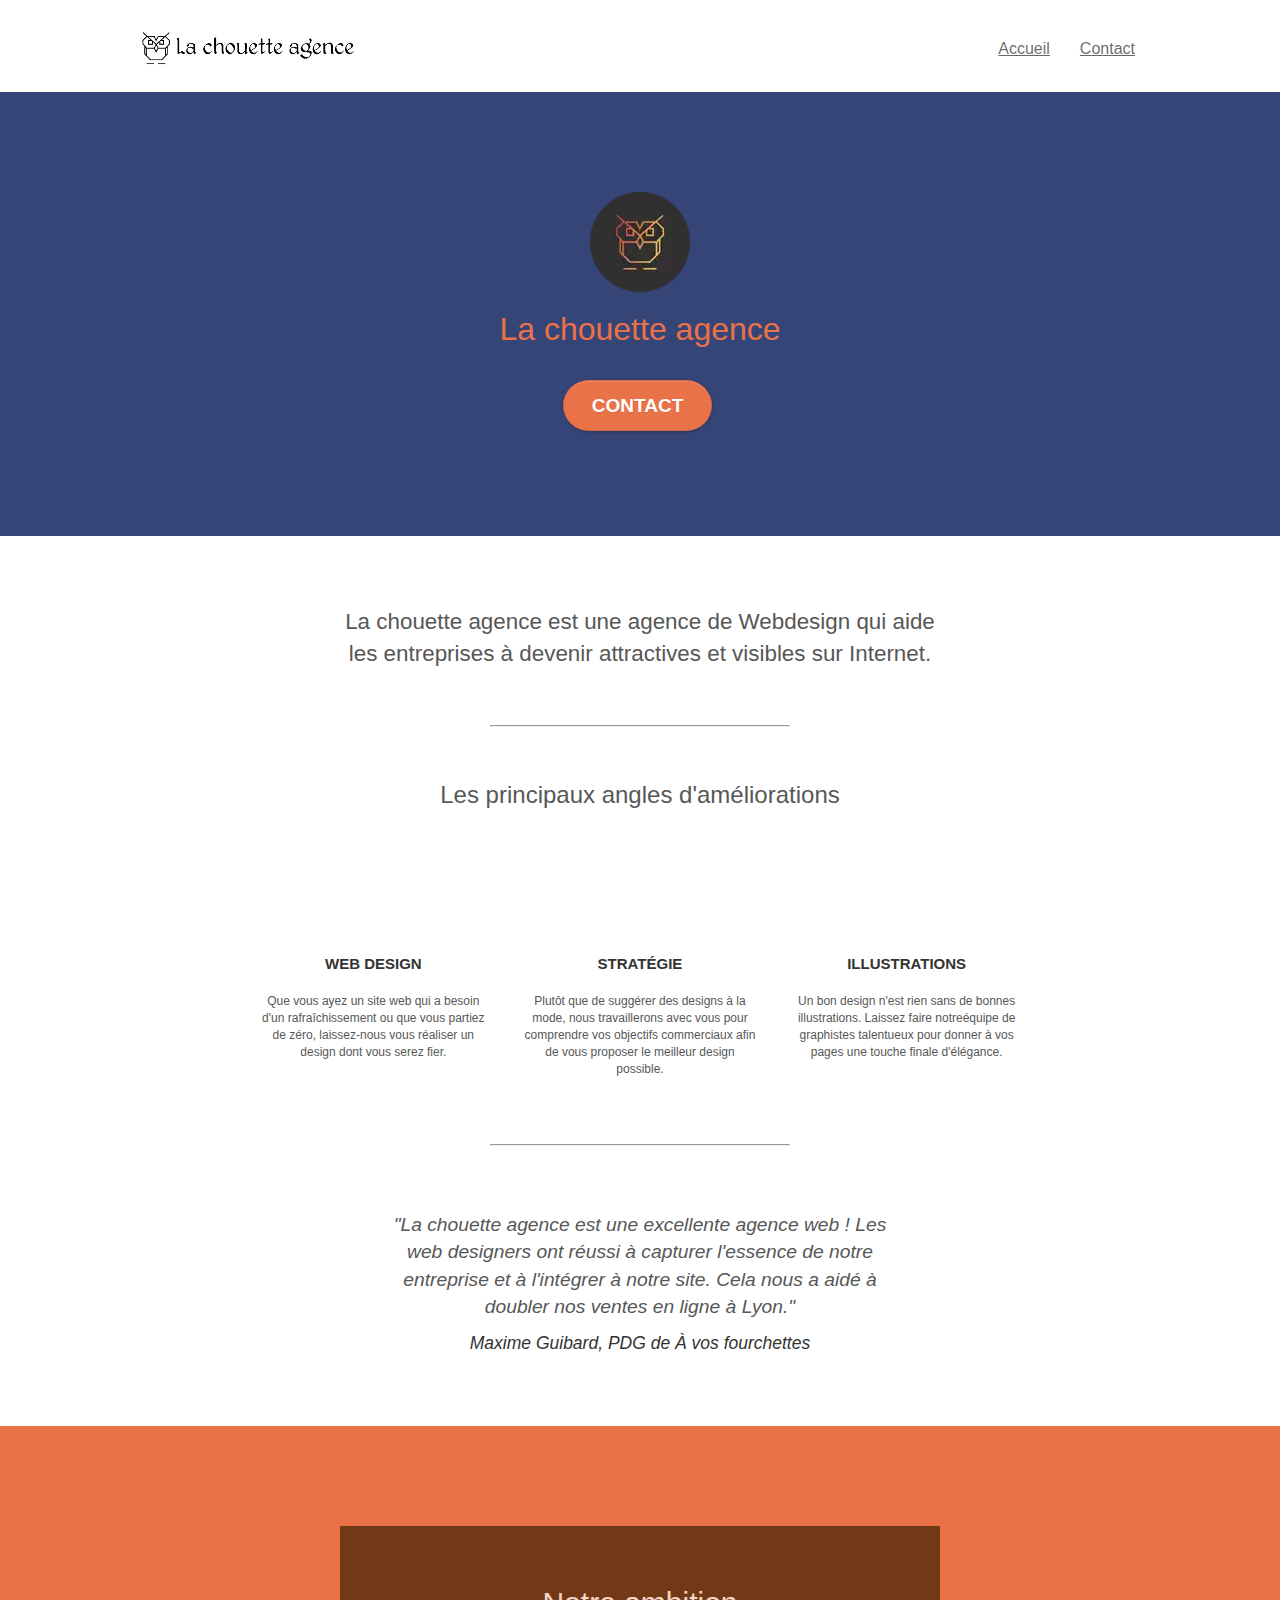
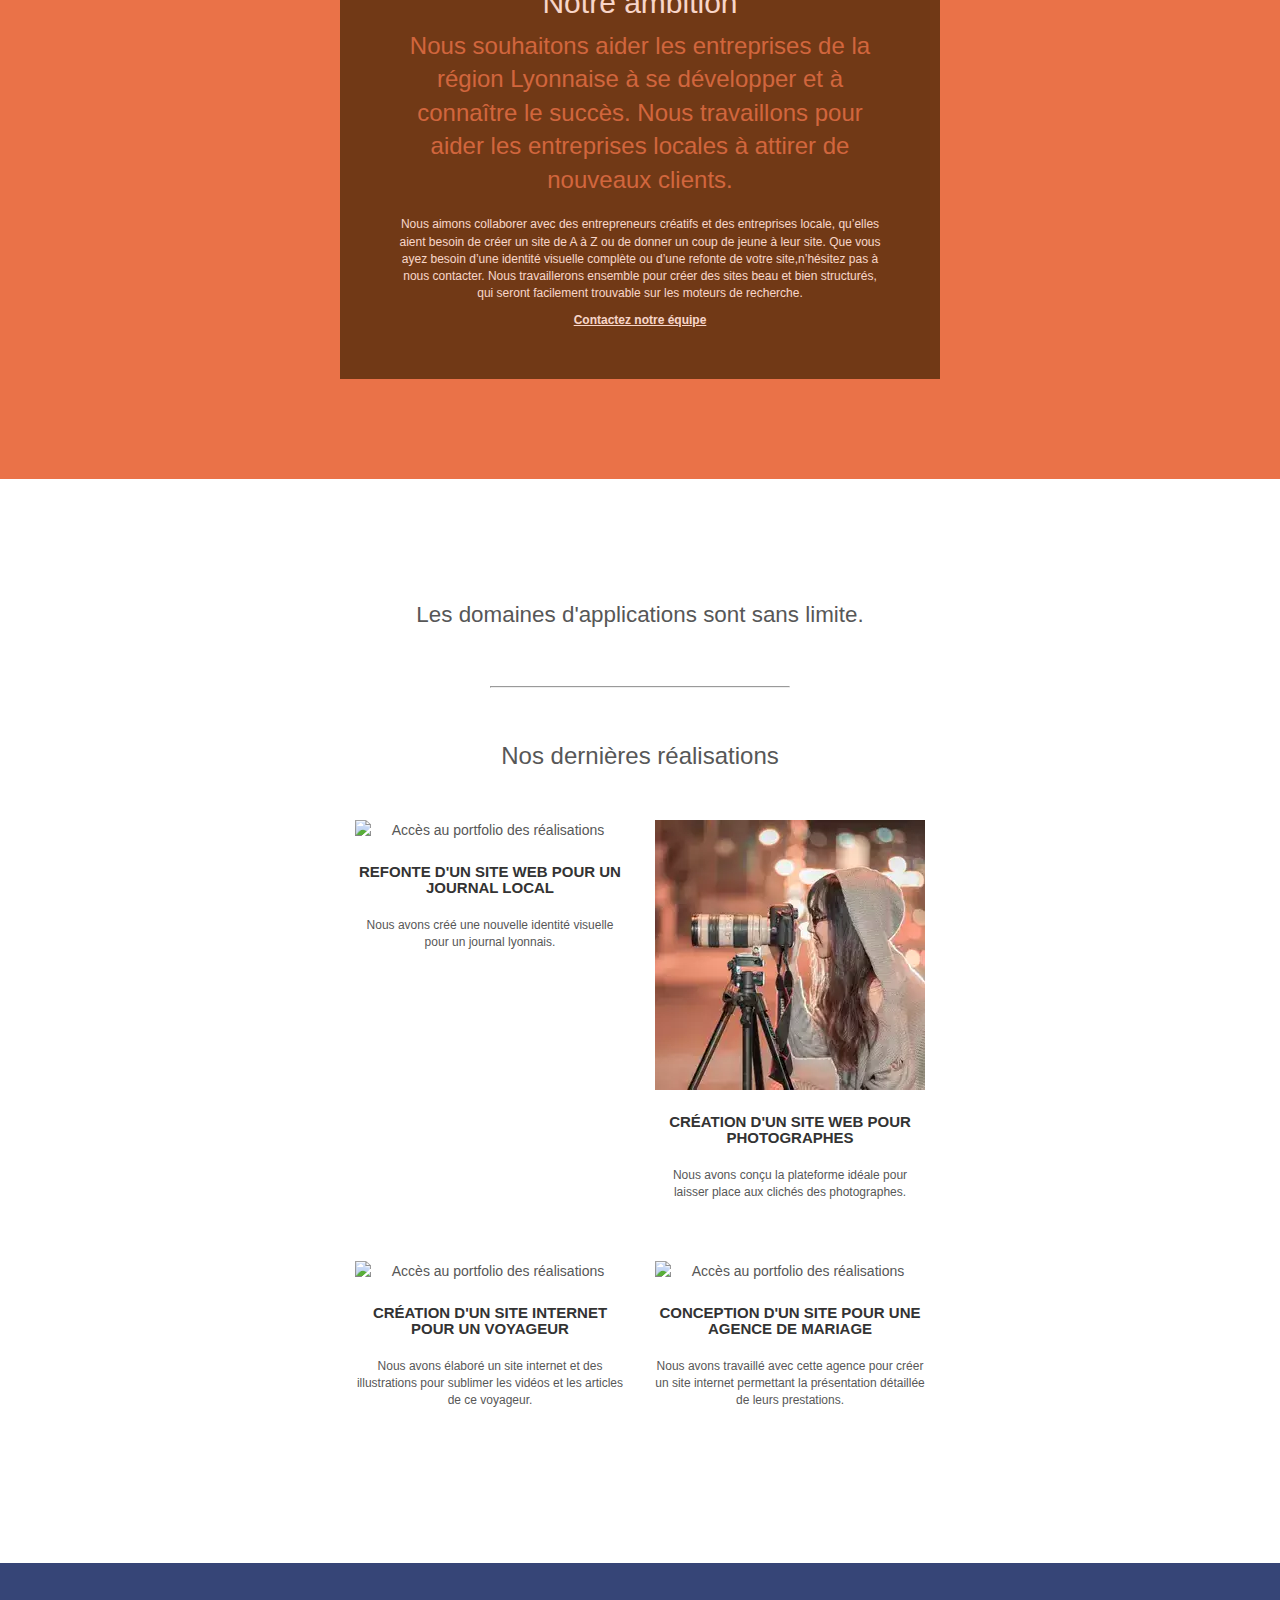
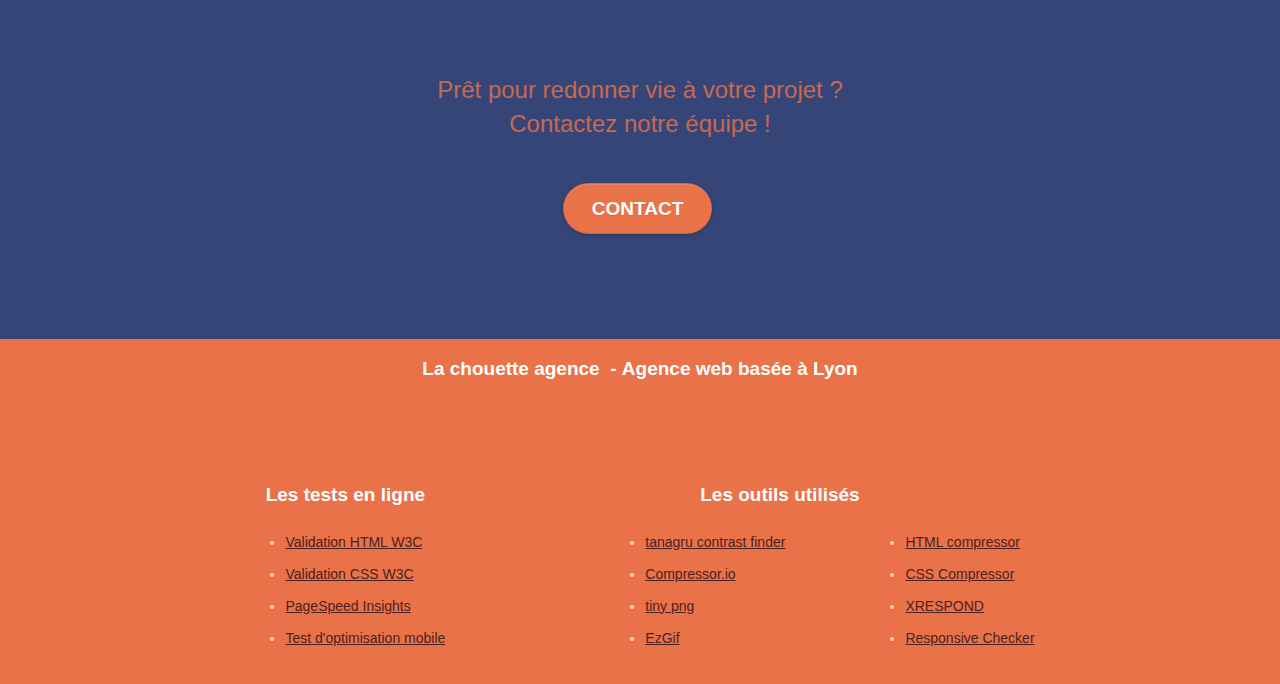
==== index.html @ daba3936 "Mise en place OpenGraph 2" ====
<!doctype html>
<html lang="fr">

<head>
	<meta charset="utf-8">
	<title>Entreprise de Webdesign à Lyon - La chouette agence</title>
	<meta name="description"
		content="La Chouette Agence à Lyon est spécialisée dans le Webdesign, la création et la refonte de site internet d'entreprise. Identité visuelle, création graphique.">
	<meta name="viewport" content="width=device-width, initial-scale=1, viewport-fit=cover">
	<!-- Style -->
	<link rel="stylesheet" type="text/css" href="optimiz.css">
	<link rel="stylesheet" type="text/css" href="sass/index.css">
	<!-- Script -->
	<script src="js/modernizr.js" async></script>
	<script src="js/jquery-2.1.0.js" defer></script>
	<script src="js/bootstrap.js" defer></script>
	<script src="js/blocs.js" defer></script>
	<script src="js/jquery.touchSwipe.js" defer></script>
	<!-- Open Graph data -->
	<meta property="og:title" content="La chouette agence - Entreprise de Webdesign à Lyon" />
	<meta property="og:type" content="website" />
	<meta property="og:url" content="https://remymerienne.github.io/chouette" />
	<meta property="og:locale" content="fr_FR">
	<meta property="og:image" content="https://remymerienne.github.io/chouette/img/opengraph.jpg" />
	<meta property="og:image:type" content="image/jpg" />
	<meta property="og:image:width" content="1200" />
	<meta property="og:image:height" content="1200" />
	<meta property="og:image:alt" content="Nos Webdesigners en phase de créativité." />
	<meta property="og:description"
		content="La Chouette Agence à Lyon est spécialisée dans le Webdesign, la création et la refonte de site internet d'entreprise." />
	<!-- Facebook Pixel Code -->
	<script>
		! function (f, b, e, v, n, t, s) {
			if (f.fbq) return;
			n = f.fbq = function () {
				n.callMethod ?
					n.callMethod.apply(n, arguments) : n.queue.push(arguments)
			};
			if (!f._fbq) f._fbq = n;
			n.push = n;
			n.loaded = !0;
			n.version = '2.0';
			n.queue = [];
			t = b.createElement(e);
			t.async = !0;
			t.src = v;
			s = b.getElementsByTagName(e)[0];
			s.parentNode.insertBefore(t, s)
		}(window, document, 'script',
			'https://connect.facebook.net/en_US/fbevents.js');
		fbq('init', '206216377262575');
		fbq('track', 'PageView');
	</script>
	<noscript><img height="1" width="1" style="display:none"
			src="https://www.facebook.com/tr?id=206216377262575&ev=PageView&noscript=1" /></noscript>
	<!-- End Facebook Pixel Code -->
	<!-- Favicon -->
	<link rel="apple-touch-icon" sizes="57x57"
		href="https://remymerienne.github.io/chouette/apple-touch-icon-57x57.png">
	<link rel="apple-touch-icon" sizes="60x60"
		href="https://remymerienne.github.io/chouette/apple-touch-icon-60x60.png">
	<link rel="apple-touch-icon" sizes="72x72"
		href="https://remymerienne.github.io/chouette/apple-touch-icon-72x72.png">
	<link rel="apple-touch-icon" sizes="76x76"
		href="https://remymerienne.github.io/chouette/apple-touch-icon-76x76.png">
	<link rel="apple-touch-icon" sizes="114x114"
		href="https://remymerienne.github.io/chouette/apple-touch-icon-114x114.png">
	<link rel="apple-touch-icon" sizes="120x120"
		href="https://remymerienne.github.io/chouette/apple-touch-icon-120x120.png">
	<link rel="icon" type="image/png" sizes="32x32" href="https://remymerienne.github.io/chouette/favicon-32x32.png">
	<link rel="icon" type="image/png" sizes="16x16" href="https://remymerienne.github.io/chouette/favicon-16x16.png">
	<link rel="manifest" href="https://remymerienne.github.io/chouette/site.webmanifest">
	<link rel="mask-icon" href="https://remymerienne.github.io/chouette/safari-pinned-tab.svg" color="#ea7248">
	<link rel="shortcut icon" href="https://remymerienne.github.io/chouette/favicon.ico">
	<meta name="msapplication-TileColor" content="#ea7248">
	<meta name="msapplication-config" content="https://remymerienne.github.io/chouette/browserconfig.xml">
	<meta name="theme-color" content="#ea7248">
	<!-- URL canonique-->
	<link rel="canonical" href="https://remymerienne.github.io/chouette/" />
</head>

<body>
	<script>
		fbq('track', 'ViewContent');
	</script>
	<!-- Principal conteneur -->
	<div class="page-container">

		<!-- Inversion des blocs-->
		<div class="reverse">
			<!-- bloc-1-presentation -->
			<header>
				<div class="bloc bgc-dark-slate-blue bg-banniere d-bloc bg-t-edge bloc-bg-texture texture-paper b-parallax"
					id="bloc-1-hero">
					<div class="container bloc-lg">
						<div class="row tight-width-whitespace">
							<div class="col-sm-12">
								<picture>
									<source class="center-block image-resize-mode" type="image/webp"
										srcset="img/logo.webp">
									<img class="center-block image-resize-mode" src="img/logo.png"
										alt="Logo de l'entreprise de Webdesign La chouette agence">
								</picture>
								<h1 class="text-center hero-bloc-text tc-white ">
									La chouette agence
								</h1>
								<div class="text-center">
									<a href="contact-la-chouette-agence-webdesign-lyon.html"
										class="btn btn-lg btn-clean btn-rd cta-hero btn-atomic-tangerine"
										id="cta-hero">Contact</a>
								</div>
							</div>
						</div>
					</div>
				</div>
			</header>
			<!-- bloc-1-presentation END -->

			<!-- bloc-0 -->
			<div class="bloc bgc-white l-bloc " id="bloc-0">
				<div class="container bloc-sm">
					<!-- Navigation-->
					<nav class="navbar row">
						<div class="navbar-header">
							<a class="navbar-brand" href="index.html">
								<picture>
									<source type="image/webp" srcset="img/la-chouette-agence.webp">
									<img src="img/la-chouette-agence.png"
										alt="Logo de l'entreprise de Webdesign La chouette agence">
								</picture>
							</a>
							<button id="nav-toggle" type="button" class="ui-navbar-toggle navbar-toggle"
								data-toggle="collapse" data-target=".navbar-1">
								<span class="sr-only">Toggle navigation</span>
								<span class="icon-bar"></span>
								<span class="icon-bar"></span>
								<span class="icon-bar"></span>
							</button>
						</div>
						<div class="collapse navbar-collapse navbar-1 special-dropdown-nav">
							<ul class="site-navigation nav navbar-nav">
								<li>
									<a href="index.html">Accueil</a>
								</li>
								<li>
									<a href="contact-la-chouette-agence-webdesign-lyon.html">Contact</a>
								</li>
							</ul>
						</div>
					</nav>
					<!-- Naviation END -->
				</div>
			</div>
			<!-- bloc-0 END -->
		</div>
		<!-- Inversion des blocs END -->

		<!-- Contenu principal de la page -->
		<main>
			<!-- bloc-2-services -->
			<section>
				<div class="bloc bgc-white l-bloc" id="bloc-2-services">
					<div class="container bloc-md">
						<!-- Header de la section des services -->
						<header>
							<p class="seo-text">
								La chouette agence est une agence de Webdesign qui aide les entreprises à devenir
								attractives et visibles sur Internet.
							</p>
							<hr>
							<h2 class="seo-h2">Les principaux angles d'améliorations</h2>
						</header>
						<!-- Header de la section des services END -->
						<div class="row voffset-lg med-width-whitespace">
							<!-- Section Web Design -->
							<section>
								<div class="col-sm-4">
									<div class="text-center">
										<span
											class="et-icon-browser sm-shadow icon-dark-slate-blue icons icon-lg"></span>
									</div>
									<h3 class="mg-md text-center seo-h3">
										WEB DESIGN
									</h3>
									<p class="text-center">
										Que vous ayez un site web qui a besoin d'un rafraîchissement ou que vous partiez
										de zéro, laissez-nous vous réaliser un design dont vous serez fier.
									</p>
								</div>
							</section>
							<!-- Section Web Design END -->
							<!-- Section Stratégie -->
							<section>
								<div class="col-sm-4">
									<div class="text-center">
										<span
											class="et-icon-presentation sm-shadow icon-dark-slate-blue icons icon-lg"></span>
									</div>
									<h3 class="mg-md text-center seo-h3">
										STRAT&Eacute;GIE
									</h3>
									<p class="text-center">
										Plutôt que de suggérer des designs à la mode, nous travaillerons avec vous pour
										comprendre vos objectifs commerciaux afin de vous proposer le meilleur design
										possible.
									</p>
								</div>
							</section>
							<!-- Section Stratégie END -->
							<!-- Section Illustrations -->
							<section>
								<div class="col-sm-4">
									<div class="text-center">
										<span class="et-icon-edit sm-shadow icon-dark-slate-blue icons icon-lg"></span>
									</div>
									<h3 class="mg-md text-center seo-h3">
										ILLUSTRATIONS
									</h3>
									<p class="text-center ">
										Un bon design n'est rien sans de bonnes illustrations. Laissez faire notreéquipe
										de graphistes talentueux pour donner à vos pages une touche finale d'élégance.
									</p>
								</div>
							</section>
							<!-- Section Illustrations END -->
						</div>
						<hr>
						<blockquote class="seo-quote">
							<p>
								"La chouette agence est une excellente agence web ! Les web designers ont réussi à
								capturer l'essence de notre entreprise et à l'intégrer à notre site. Cela nous a aidé à
								doubler nos ventes en ligne à Lyon."
							</p>
							<cite>
								Maxime Guibard, PDG de &Agrave; vos fourchettes
							</cite>
						</blockquote>
					</div>
				</div>
			</section>
			<!-- bloc-2-services END -->

			<!-- bloc-3-what-i-do -->
			<section>
				<div class="bloc tc-white bgc-atomic-tangerine bg-presentation d-bloc bloc-bg-texture texture-paper b-parallax"
					id="bloc-3-what-i-do">
					<div class="container bloc-lg">
						<div class="row tight-width-whitespace black-background">
							<div class="col-sm-12">
								<h2 class="text-center white">Notre ambition</h2>
								<p class="mg-md text-center tc-white seo-big-orange">
									Nous souhaitons aider les entreprises de la région Lyonnaise à se développer et à
									connaître le succès. Nous travaillons pour aider les entreprises locales à attirer
									de nouveaux clients.
								</p>
								<p class="text-center white">
									Nous aimons collaborer avec des entrepreneurs créatifs et des entreprises locale,
									qu’elles aient besoin de créer un site de A à Z ou de donner un coup de jeune à leur
									site. Que vous ayez besoin d’une identité visuelle complète ou d’une refonte de
									votre site,n’hésitez pas à nous contacter. Nous travaillerons ensemble pour créer
									des sites beau et bien structurés, qui seront facilement trouvable sur les moteurs
									de recherche.
								</p>
								<p class="text-center">
									<a class="ltc-white bold-link" id="seo-hover"
										href="contact-la-chouette-agence-webdesign-lyon.html">Contactez notre équipe</a>
								</p>
							</div>
						</div>
					</div>
				</div>
			</section>
			<!-- bloc-3-what-i-do END -->

			<!-- bloc-4-portfolio -->
			<section>
				<div class="bloc bgc-white bg-line-h2-bg bg-repeat l-bloc" id="bloc-4-portfolio">
					<div class="container bloc-lg">
						<p class="seo-text">
							Les domaines d'applications sont sans limite.
						</p>
						<hr>
						<h2 class="seo-h2">Nos dernières réalisations</h2>
						<div class="row tight-width-whitespace portfolio-row">
							<div class="col-sm-6">
								<a class="portfolio-thumb" href="#" data-lightbox="img/design-journal.jpg"
									data-gallery-id="gallery-1"
									data-caption="Refonte d'un site web pour un journal local" data-frame="snapshot-lb">
									<picture>
										<source class="img-responsive" type="image/webp" media="(max-width: 320px)"
											srcset="img/design-journal-290w.webp">
										<source class="img-responsive" type="image/webp" media="(max-width: 375px)"
											srcset="img/design-journal-345w.webp">
										<source class="img-responsive" type="image/webp" media="(max-width: 425px)"
											srcset="img/design-journal-395w.webp">
										<source class="img-responsive" type="image/webp" media="(max-width: 450px)"
											srcset="img/design-journal-420w.webp">
										<source class="img-responsive" type="image/webp" media="(max-width: 480px)"
											srcset="img/design-journal-450w.webp">
										<source class="img-responsive" type="image/webp" media="(max-width: 767px)"
											srcset="img/design-journal-570w.webp">
										<source class="img-responsive" type="image/webp" media="(min-width: 768px)"
											srcset="img/design-journal-270w.webp">
										<img class="img-responsive" src="img/design-journal.jpg"
											alt="Accès au portfolio des réalisations">
									</picture>
								</a>
								<h3 class="mg-md text-center seo-h3">
									REFONTE D'UN SITE WEB POUR UN JOURNAL LOCAL
								</h3>
								<p class="text-center">
									Nous avons créé une nouvelle identité visuelle pour un journal lyonnais.
								</p>
							</div>
							<div class="col-sm-6">
								<a class="portfolio-thumb" href="#" data-lightbox="img/design-photographe.jpg"
									data-gallery-id="gallery-1" data-caption="Création d'un site web pour photographes"
									data-frame="snapshot-lb">
									<picture>
										<source class="img-responsive" type="image/webp" media="(max-width: 320px)"
											srcset="img/design-photographe-290w.webp">
										<source class="img-responsive" type="image/webp" media="(max-width: 375px)"
											srcset="img/design-photographe-345w.webp">
										<source class="img-responsive" type="image/webp" media="(max-width: 425px)"
											srcset="img/design-photographe-395w.webp">
										<source class="img-responsive" type="image/webp" media="(max-width: 450px)"
											srcset="img/design-photographe-420w.webp">
										<source class="img-responsive" type="image/webp" media="(max-width: 480px)"
											srcset="img/design-photographe-450w.webp">
										<source class="img-responsive" type="image/webp" media="(max-width: 767px)"
											srcset="img/design-photographe-570w.webp">
										<source class="img-responsive" type="image/webp" media="(min-width: 768px)"
											srcset="img/design-photographe-270w.webp">
										<img class="img-responsive" src="img/design-photographe.jpg"
											alt="Accès au portfolio des réalisations">
									</picture>
								</a>
								<h3 class="mg-md text-center seo-h3">
									CR&Eacute;ATION D'UN SITE WEB POUR PHOTOGRAPHES
								</h3>
								<p class="text-center">
									Nous avons conçu la plateforme idéale pour laisser place aux clichés des
									photographes.
								</p>
							</div>
						</div>
						<div class="row tight-width-whitespace portfolio-row">
							<div class="col-sm-6">
								<a class="portfolio-thumb" href="#" data-lightbox="img/design-voyageur.jpg"
									data-gallery-id="gallery-1"
									data-caption="Création d'un site internet pour un voyageur"
									data-frame="snapshot-lb">
									<picture>
										<source class="img-responsive" type="image/webp" media="(max-width: 320px)"
											srcset="img/design-voyageur-290w.webp">
										<source class="img-responsive" type="image/webp" media="(max-width: 375px)"
											srcset="img/design-voyageur-345w.webp">
										<source class="img-responsive" type="image/webp" media="(max-width: 425px)"
											srcset="img/design-voyageur-395w.webp">
										<source class="img-responsive" type="image/webp" media="(max-width: 450px)"
											srcset="img/design-voyageur-420w.webp">
										<source class="img-responsive" type="image/webp" media="(max-width: 480px)"
											srcset="img/design-voyageur-450w.webp">
										<source class="img-responsive" type="image/webp" media="(max-width: 767px)"
											srcset="img/design-voyageur-570w.webp">
										<source class="img-responsive" type="image/webp" media="(min-width: 768px)"
											srcset="img/design-voyageur-270w.webp">
										<img class="img-responsive" src="img/design-voyageur.jpg"
											alt="Accès au portfolio des réalisations">
									</picture>
								</a>
								<h3 class="mg-md text-center seo-h3">
									CR&Eacute;ATION D'UN SITE INTERNET POUR UN VOYAGEUR
								</h3>
								<p class="text-center">
									Nous avons élaboré un site internet et des illustrations pour sublimer les vidéos et
									les articles de ce voyageur.
								</p>
							</div>
							<div class="col-sm-6">
								<a class="portfolio-thumb" href="#" data-lightbox="img/design-mariage.jpg"
									data-gallery-id="gallery-1"
									data-caption="Conception d'un site pour une agence de mariage"
									data-frame="snapshot-lb">
									<picture>
										<source class="img-responsive" type="image/webp" media="(max-width: 320px)"
											srcset="img/design-mariage-290w.webp">
										<source class="img-responsive" type="image/webp" media="(max-width: 375px)"
											srcset="img/design-mariage-345w.webp">
										<source class="img-responsive" type="image/webp" media="(max-width: 425px)"
											srcset="img/design-mariage-395w.webp">
										<source class="img-responsive" type="image/webp" media="(max-width: 450px)"
											srcset="img/design-mariage-420w.webp">
										<source class="img-responsive" type="image/webp" media="(max-width: 480px)"
											srcset="img/design-mariage-450w.webp">
										<source class="img-responsive" type="image/webp" media="(max-width: 767px)"
											srcset="img/design-mariage-570w.webp">
										<source class="img-responsive" type="image/webp" media="(min-width: 768px)"
											srcset="img/design-mariage-270w.webp">
										<img class="img-responsive" src="img/design-mariage.jpg"
											alt="Accès au portfolio des réalisations">
									</picture>
								</a>
								<h3 class="mg-md text-center seo-h3">
									CONCEPTION D'UN SITE POUR UNE AGENCE DE MARIAGE
								</h3>
								<p class="text-center">
									Nous avons travaillé avec cette agence pour créer un site internet permettant la
									présentation détaillée de leurs prestations.
								</p>
							</div>
						</div>
					</div>
				</div>
			</section>
			<!-- bloc-4-portfolio END -->

			<!-- bloc-5-cta -->
			<div role="region" class="bloc bgc-dark-slate-blue bg-banniere d-bloc bloc-bg-texture texture-paper"
				id="bloc-5-cta">
				<div class="container bloc-lg">
					<div class="row">
						<p class="mg-md text-center tc-white seo-big-orange">
							Prêt pour redonner vie à votre projet ?<br>
							Contactez notre équipe !
						</p>
						<div class="col-sm-12 text-center">
							<a href="contact-la-chouette-agence-webdesign-lyon.html"
								class="btn btn-atomic-tangerine btn-clean btn-rd btn-lg cta-hero">Contact</a>
						</div>
					</div>
				</div>
			</div>
			<!-- bloc-5-cta END -->
		</main>
		<!-- Contenu principal de la page END -->

		<!-- ScrollToTop Button -->
		<a class="bloc-button btn btn-d scrollToTop" onclick="scrollToTarget('1')"><span
				class="fa fa-chevron-up"></span></a>
		<!-- ScrollToTop Button END-->

		<!-- Footer - bloc-8 -->
		<footer>
			<div class="bloc bgc-atomic-tangerine d-bloc" id="bloc-8">
				<div class="container bloc-sm">
					<div class="row">
						<div class="col-sm-12">
							<div class="white seo-footer-title">
								<h2 class="seo-footer-title__h2 seo-footer-title__h2--respons">
									La chouette agence&nbsp;
								</h2>
								<h3 class="seo-footer-title__h3">
									&nbsp;Agence web basée à Lyon
								</h3>
							</div>
							<div class="row row-no-gutters social">
								<div class="col-sm-3">
									<div class="text-center">
										<a class="social" href="index.html"
											aria-label="Lien vers notre page Twitter"><span
												class="fa fa-twitter icon-md"></span></a>
									</div>
								</div>
								<div class="col-sm-3">
									<div class="text-center">
										<a class="social" href="index.html"
											aria-label="Lien vers notre page Facebook"><span
												class="fa fa-facebook icon-md"></span></a>
									</div>
								</div>
								<div class="col-sm-3">
									<div class="text-center">
										<a class="social" href="index.html"
											aria-label="Lien vers notre page Dribble"><span
												class="fa fa-dribbble icon-md"></span></a>
									</div>
								</div>
								<div class="col-sm-3">
									<div class="text-center">
										<a class="social" href="index.html"
											aria-label="Lien vers notre page Instagram"><span
												class="fa fa-instagram icon-md"></span></a>
									</div>
								</div>
							</div>
							<div class="seo-contact">
								<div class="seo-contact__partenaire">
									<h4>
										Les tests en ligne
									</h4>
									<ul>
										<li><a href="https://validator.w3.org/">Validation HTML W3C</a></li>
										<li><a href="http://jigsaw.w3.org/css-validator/">Validation CSS W3C</a></li>
										<li><a href="https://developers.google.com/speed/pagespeed/insights/">PageSpeed
												Insights</a></li>
										<li><a
												href="https://search.google.com/test/mobile-friendly?utm_source=support.google.com/webmasters/&utm_medium=referral&utm_campaign=%206352293">Test
												d'optimisation mobile</a></li>
									</ul>
								</div>
								<div class="seo-contact__annuaire">
									<h4>
										Les outils utilisés
									</h4>
									<div class="seo-annuaire">
										<ul>
											<li><a href="https://contrast-finder.tanaguru.com/">tanagru contrast
													finder</a></li>
											<li><a href="https://compressor.io/compress">Compressor.io</a></li>
											<li><a href="https://tinypng.com/">tiny png</a></li>
											<li><a href="https://ezgif.com/">EzGif</a></li>
										</ul>
										<ul>
											<li><a href="https://htmlcompressor.com/compressor/">HTML compressor</a>
											</li>
											<li><a href="https://csscompressor.com/">CSS Compressor</a></li>
											<li><a href="http://app.xrespond.com/">XRESPOND</a></li>
											<li><a href="http://responsivechecker.net/">Responsive Checker</a></li>
										</ul>
									</div>
								</div>
							</div>
						</div>
					</div>
				</div>
			</div>
		</footer>
		<!-- Footer - bloc-8 END -->

	</div>
	<!-- Principal conteneur END -->

</body>

</html>
---- optimiz.css ----
/* bootstrap.css */
html{font-family:sans-serif;-webkit-text-size-adjust:100%;-ms-text-size-adjust:100%}body{margin:0}article,aside,details,figcaption,figure,footer,header,hgroup,main,menu,nav,section,summary{display:block}audio,canvas,progress,video{display:inline-block;vertical-align:baseline}a{background-color:transparent}a:active,a:hover{outline:0}h1{margin:.67em 0;font-size:2em}img{border:0}button,input,optgroup,select,textarea{margin:0;font:inherit;color:inherit}button{overflow:visible}button,select{text-transform:none}button,html input[type=button],input[type=reset],input[type=submit]{-webkit-appearance:button;cursor:pointer}*{-webkit-box-sizing:border-box;-moz-box-sizing:border-box;box-sizing:border-box}:after,:before{-webkit-box-sizing:border-box;-moz-box-sizing:border-box;box-sizing:border-box}html{font-size:10px;-webkit-tap-highlight-color:rgba(0,0,0,0)}body{font-family:"Helvetica Neue",Helvetica,Arial,sans-serif;font-size:14px;line-height:1.42857143;color:#333;background-color:#fff}button,input,select,textarea{font-family:inherit;font-size:inherit;line-height:inherit}a{color:#337ab7;text-decoration:none}a:focus,a:hover{color:#23527c;text-decoration:underline}a:focus{outline:thin dotted;outline:5px auto -webkit-focus-ring-color;outline-offset:-2px}img{vertical-align:middle}.carousel-inner>.item>a>img,.carousel-inner>.item>img,.img-responsive,.thumbnail a>img,.thumbnail>img{display:block;max-width:100%;height:auto}.sr-only{position:absolute;width:1px;height:1px;padding:0;margin:-1px;overflow:hidden;clip:rect(0,0,0,0);border:0}.h1,.h2,.h3,.h4,.h5,.h6,h1,h2,h3,h4,h5,h6{font-family:inherit;font-weight:500;line-height:1.1;color:inherit}.h1,.h2,.h3,h1,h2,h3{margin-top:20px;margin-bottom:10px}.h4,.h5,.h6,h4,h5,h6{margin-top:10px;margin-bottom:10px}.h1,h1{font-size:36px}.h2,h2{font-size:30px}.h3,h3{font-size:24px}.h4,h4{font-size:18px}p{margin:0 0 10px}.text-center{text-align:center}ol,ul{margin-top:0;margin-bottom:10px}blockquote{padding:10px 20px;margin:0 0 20px;font-size:17.5px;border-left:5px solid #eee}blockquote .small,blockquote footer,blockquote small{display:block;font-size:80%;line-height:1.42857143;color:#777}blockquote .small:before,blockquote footer:before,blockquote small:before{content:'\2014 \00A0'}.container{padding-right:15px;padding-left:15px;margin-right:auto;margin-left:auto}@media (min-width:768px){.container{width:750px}}@media (min-width:992px){.container{width:970px}}@media (min-width:1200px){.container{width:1170px}}.row{margin-right:-15px;margin-left:-15px}.col-lg-1,.col-lg-10,.col-lg-11,.col-lg-12,.col-lg-2,.col-lg-3,.col-lg-4,.col-lg-5,.col-lg-6,.col-lg-7,.col-lg-8,.col-lg-9,.col-md-1,.col-md-10,.col-md-11,.col-md-12,.col-md-2,.col-md-3,.col-md-4,.col-md-5,.col-md-6,.col-md-7,.col-md-8,.col-md-9,.col-sm-1,.col-sm-10,.col-sm-11,.col-sm-12,.col-sm-2,.col-sm-3,.col-sm-4,.col-sm-5,.col-sm-6,.col-sm-7,.col-sm-8,.col-sm-9,.col-xs-1,.col-xs-10,.col-xs-11,.col-xs-12,.col-xs-2,.col-xs-3,.col-xs-4,.col-xs-5,.col-xs-6,.col-xs-7,.col-xs-8,.col-xs-9{position:relative;min-height:1px;padding-right:15px;padding-left:15px}@media (min-width:768px){.col-sm-1,.col-sm-10,.col-sm-11,.col-sm-12,.col-sm-2,.col-sm-3,.col-sm-4,.col-sm-5,.col-sm-6,.col-sm-7,.col-sm-8,.col-sm-9{float:left}.col-sm-12{width:100%}.col-sm-6{width:50%}.col-sm-4{width:33.33333333%}.col-sm-3{width:25%}}.btn{display:inline-block;padding:6px 12px;margin-bottom:0;font-size:14px;font-weight:400;line-height:1.42857143;text-align:center;white-space:nowrap;vertical-align:middle;-ms-touch-action:manipulation;touch-action:manipulation;cursor:pointer;-webkit-user-select:none;-moz-user-select:none;-ms-user-select:none;user-select:none;background-image:none;border:1px solid transparent;border-radius:4px}.btn.focus,.btn:focus,.btn:hover{color:#333;text-decoration:none}.btn.active,.btn:active{background-image:none;outline:0;-webkit-box-shadow:inset 0 3px 5px rgba(0,0,0,.125);box-shadow:inset 0 3px 5px rgba(0,0,0,.125)}.btn-group-lg>.btn,.btn-lg{padding:10px 16px;font-size:18px;line-height:1.3333333;border-radius:6px}.fade{opacity:0;-webkit-transition:opacity .15s linear;-o-transition:opacity .15s linear;transition:opacity .15s linear}.fade.in{opacity:1}.collapse{display:none}.collapse.in{display:block}.collapsing{position:relative;height:0;overflow:hidden;-webkit-transition-timing-function:ease;-o-transition-timing-function:ease;transition-timing-function:ease;-webkit-transition-duration:.35s;-o-transition-duration:.35s;transition-duration:.35s;-webkit-transition-property:height,visibility;-o-transition-property:height,visibility;transition-property:height,visibility}.nav{padding-left:0;margin-bottom:0;list-style:none}.nav>li{position:relative;display:block}.nav>li>a{position:relative;display:block;padding:10px 15px}.nav>li>a:focus,.nav>li>a:hover{text-decoration:none;background-color:#eee}.navbar{position:relative;min-height:50px;margin-bottom:20px;border:1px solid transparent}@media (min-width:768px){.navbar{border-radius:4px}}@media (min-width:768px){.navbar-header{float:left}}.navbar-collapse{padding-right:15px;padding-left:15px;overflow-x:visible;-webkit-overflow-scrolling:touch;border-top:1px solid transparent;-webkit-box-shadow:inset 0 1px 0 rgba(255,255,255,.1);box-shadow:inset 0 1px 0 rgba(255,255,255,.1)}.navbar-collapse.in{overflow-y:auto}@media (min-width:768px){.navbar-collapse{width:auto;border-top:0;-webkit-box-shadow:none;box-shadow:none}.navbar-collapse.collapse{display:block!important;height:auto!important;padding-bottom:0;overflow:visible!important}.navbar-collapse.in{overflow-y:visible}.navbar-fixed-bottom .navbar-collapse,.navbar-fixed-top .navbar-collapse,.navbar-static-top .navbar-collapse{padding-right:0;padding-left:0}}.navbar-brand{float:left;height:50px;padding:15px;font-size:18px;line-height:20px}.navbar-brand:focus,.navbar-brand:hover{text-decoration:none}.navbar-toggle{position:relative;float:right;padding:9px 10px;margin-top:8px;margin-right:15px;margin-bottom:8px;background-color:transparent;background-image:none;border:1px solid transparent;border-radius:4px}.navbar-toggle:focus{outline:0}.navbar-toggle .icon-bar{display:block;width:22px;height:2px;border-radius:1px}.navbar-toggle .icon-bar+.icon-bar{margin-top:4px}@media (min-width:768px){.navbar-toggle{display:none}}.navbar-nav{margin:7.5px -15px}.navbar-nav>li>a{padding-top:10px;padding-bottom:10px;line-height:20px}@media (min-width:768px){.navbar-nav{float:left;margin:0}.navbar-nav>li{float:left}.navbar-nav>li>a{padding-top:15px;padding-bottom:15px}}.embed-responsive{position:relative;display:block;height:0;padding:0;overflow:hidden}.embed-responsive .embed-responsive-item,.embed-responsive embed,.embed-responsive iframe,.embed-responsive object,.embed-responsive video{position:absolute;top:0;bottom:0;left:0;width:100%;height:100%;border:0}.embed-responsive-16by9{padding-bottom:56.25%}.modal-open{overflow:hidden}.modal{position:fixed;top:0;right:0;bottom:0;left:0;z-index:1050;display:none;overflow:hidden;-webkit-overflow-scrolling:touch;outline:0}.modal.fade .modal-dialog{-webkit-transition:-webkit-transform .3s ease-out;-o-transition:-o-transform .3s ease-out;transition:transform .3s ease-out;-webkit-transform:translate(0,-25%);-ms-transform:translate(0,-25%);-o-transform:translate(0,-25%);transform:translate(0,-25%)}.modal.in .modal-dialog{-webkit-transform:translate(0,0);-ms-transform:translate(0,0);-o-transform:translate(0,0);transform:translate(0,0)}.modal-open .modal{overflow-x:hidden;overflow-y:auto}.modal-dialog{position:relative;width:auto;margin:10px}.modal-content{position:relative;background-color:#fff;-webkit-background-clip:padding-box;background-clip:padding-box;border:1px solid #999;border:1px solid rgba(0,0,0,.2);border-radius:6px;outline:0;-webkit-box-shadow:0 3px 9px rgba(0,0,0,.5);box-shadow:0 3px 9px rgba(0,0,0,.5)}.modal-backdrop{position:fixed;top:0;right:0;bottom:0;left:0;z-index:1040;background-color:#000}.modal-backdrop.fade{filter:alpha(opacity=0);opacity:0}.modal-backdrop.in{filter:alpha(opacity=50);opacity:.5}.modal-body{position:relative;padding:15px}.modal-scrollbar-measure{position:absolute;top:-9999px;width:50px;height:50px;overflow:scroll}@media (min-width:768px){.modal-dialog{width:600px;margin:30px auto}.modal-content{-webkit-box-shadow:0 5px 15px rgba(0,0,0,.5);box-shadow:0 5px 15px rgba(0,0,0,.5)}.modal-sm{width:300px}}.btn-group-vertical>.btn-group:after,.btn-group-vertical>.btn-group:before,.btn-toolbar:after,.btn-toolbar:before,.clearfix:after,.clearfix:before,.container-fluid:after,.container-fluid:before,.container:after,.container:before,.dl-horizontal dd:after,.dl-horizontal dd:before,.form-horizontal .form-group:after,.form-horizontal .form-group:before,.modal-footer:after,.modal-footer:before,.nav:after,.nav:before,.navbar-collapse:after,.navbar-collapse:before,.navbar-header:after,.navbar-header:before,.navbar:after,.navbar:before,.pager:after,.pager:before,.panel-body:after,.panel-body:before,.row:after,.row:before{display:table;content:" "}.btn-group-vertical>.btn-group:after,.btn-toolbar:after,.clearfix:after,.container-fluid:after,.container:after,.dl-horizontal dd:after,.form-horizontal .form-group:after,.modal-footer:after,.nav:after,.navbar-collapse:after,.navbar-header:after,.navbar:after,.pager:after,.panel-body:after,.row:after{clear:both}.center-block{display:block;margin-right:auto;margin-left:auto}
/* style.css */
body{margin:0;padding:0;overflow-x:hidden;background:#FFF;-webkit-font-smoothing:antialiased;-moz-osx-font-smoothing:grayscale}a,button{outline:0;transition:all .3s ease-in-out}a:hover{text-decoration:none;cursor:pointer}#page-loading-blocs-notifaction{z-index:100000;position:fixed;top:0;bottom:0;width:100%;background:#fff url(../img/pageload-spinner.gif) no-repeat center center}.bloc{clear:both;position:relative;width:100%;padding:0 50px;background:50% 50% no-repeat;-webkit-background-size:cover;-moz-background-size:cover;background-size:cover;-o-background-size:cover}.bloc .container{padding-right:0;padding-left:0}.bloc-lg{padding:100px 50px}.bloc-md{padding:50px}.bloc-sm{padding:20px 50px}.bg-center,.bg-l-edge,.bg-r-edge,.bg-t-edge,.bg-b-edge,.bg-tl-edge,.bg-bl-edge,.bg-tr-edge,.bg-br-edge,.bg-repeat{-webkit-background-size:auto;-moz-background-size:auto;background-size:auto;-o-background-size:auto}.bg-repeat{background:repeat}.bg-t-edge{background:top no-repeat}.bloc-bg-texture::before{content:"";position:absolute;top:0;right:0;bottom:0;left:0;background-size:2px 2px}.b-parallax{background-attachment:fixed}.d-bloc{color:rgba(255,255,255,.7)}.d-bloc button:hover{color:rgba(255,255,255,.9)}.d-bloc .icon-round,.d-bloc .icon-square,.d-bloc .icon-rounded,.d-bloc .icon-semi-rounded-a,.d-bloc .icon-semi-rounded-b{border-color:rgba(255,255,255,.9)}.d-bloc .divider-h span{border-color:rgba(255,255,255,.2)}.d-bloc .a-btn,.d-bloc .navbar a,.d-bloc .navbar-brand,.d-bloc a .icon-sm,.d-bloc a .icon-md,.d-bloc a .icon-lg,.d-bloc a .con-xl,.d-bloc h1 a,.d-bloc h2 a,.d-bloc h3 a,.d-bloc h4 a,.d-bloc h5 a,.d-bloc h6 a,.d-bloc p a{color:rgba(255,255,255,.6)}.d-bloc .a-btn:hover,.d-bloc .navbar a:hover,.d-bloc .navbar-brand:hover,.d-bloc a:hover .icon-sm,.d-bloc a:hover .icon-md,.d-bloc a:hover .icon-lg,.d-bloc a:hover .icon-xl,.d-bloc h1 a:hover,.d-bloc h2 a:hover,.d-bloc h3 a:hover,.d-bloc h4 a:hover,.d-bloc h5 a:hover,.d-bloc h6 a:hover,.d-bloc p a:hover{color:rgba(255,255,255,1)}.d-bloc .navbar-toggle .icon-bar{background:rgba(255,255,255,1)}.d-bloc .btn-wire,.d-bloc .btn-wire:hover{border-color:rgba(255,255,255,1);color:rgba(255,255,255,1)}.d-bloc .panel{color:rgba(0,0,0,.5)}.d-bloc .panel button:hover{color:rgba(0,0,0,.7)}.d-bloc .panel icon{border-color:rgba(0,0,0,.7)}.d-bloc .panel .divider-h span{border-color:rgba(0,0,0,.1)}.d-bloc .panel .a-btn{color:rgba(0,0,0,.6)}.d-bloc .panel .a-btn:hover{color:rgba(0,0,0,1)}.d-bloc .panel .btn-wire,.d-bloc .panel .btn-wire:hover{border-color:rgba(0,0,0,.3);color:rgba(0,0,0,.7)}.d-bloc .panel,.l-bloc{color:rgba(0,0,0,.5)}.d-bloc .panel button:hover,.l-bloc button:hover{color:rgba(0,0,0,.7)}.l-bloc .icon-round,.l-bloc .icon-square,.l-bloc .icon-rounded,.l-bloc .icon-semi-rounded-a,.l-bloc .icon-semi-rounded-b{border-color:rgba(0,0,0,.7)}.d-bloc .panel .divider-h span,.l-bloc .divider-h span{border-color:rgba(0,0,0,.1)}.d-bloc .panel .a-btn,.l-bloc .a-btn,.l-bloc .navbar a,.l-bloc .navbar-brand,.l-bloc a .icon-sm,.l-bloc a .icon-md,.l-bloc a .con-lg,.l-bloc a .icon-xl,.l-bloc h1 a,.l-bloc h2 a,.l-bloc h3 a,.l-bloc h4 a,.l-bloc h5 a,.l-bloc h6 a,.l-bloc p a{color:rgba(0,0,0,.6)}.d-bloc .panel .a-btn:hover,.l-bloc .a-btn:hover,.l-bloc .navbar a:hover,.l-bloc .navbar-brand:hover,.l-bloc a:hover .icon-sm,.l-bloc a:hover .icon-md,.l-bloc a:hover .icon-lg,.l-bloc a:hover .icon-xl,.l-bloc h1 a:hover,.l-bloc h2 a:hover,.l-bloc h3 a:hover,.l-bloc h4 a:hover,.l-bloc h5 a:hover,.l-bloc h6 a:hover,.l-bloc p a:hover{color:rgba(0,0,0,1)}.l-bloc .navbar-toggle .icon-bar{color:rgba(0,0,0,.6)}.d-bloc .panel .btn-wire,.d-bloc .panel .btn-wire:hover,.l-bloc .btn-wire,.l-bloc .btn-wire:hover{border-color:rgba(0,0,0,.3);color:rgba(0,0,0,.7)}.voffset{margin-top:30px}.voffset-lg{margin-top:80px}.row-no-gutters{margin-right:0;margin-left:0}.row.row-no-gutters>[class^="col-"],.row.row-no-gutters>[class*=" col-"]{padding-right:0;padding-left:0}#bloc-1-hero h1{font-size:32px}.navbar{z-index:1;margin-bottom:0}.navbar-brand{height:auto;padding:3px 15px;font-size:25px;font-weight:400;font-weight:600;line-height:44px}.navbar-brand img{display:inline;margin:0 5px 0 0;max-height:200px}.navbar-brand img[src$=svg]{min-width:100px}.nav-center .navbar-brand img{margin:0}.navbar .nav{z-index:1;float:right;margin-right:-16px;padding-top:2px}.nav>li{float:left;margin-top:4px;font-size:16px}.navbar-nav .open .dropdown-menu>li>a{text-align:inherit}.nav>li a:hover,.nav>li a:focus{background:transparent}.navbar-toggle{margin:10px 10px 0 0;border:0}.navbar-toggle:hover{background:transparent}.navbar-toggle .icon-bar{width:26px;background-color:rgba(0,0,0,.5)}.nav-invert .navbar .nav{float:left}.nav-invert .navbar-header,.nav-invert .navbar-brand{z-index:2;float:right;position:relative}@media(min-width:768px){.site-navigation{position:absolute;top:50%;right:20px;-webkit-transform:translateY(-50%);transform:translate(0,-50%)}.nav>li .dropdown-menu a,.nav>li .dropdown-menu a:hover{color:#484848}.nav-invert .site-navigation{right:0;left:0}.nav-center{text-align:center}.nav-center .navbar-header{width:100%}.nav-center .navbar-header,.nav-center .navbar-brand,.nav-center .nav>li{display:inline-block;float:none}.nav-center .site-navigation{position:relative;right:0;width:100%;margin-top:20px;margin-right:0}.nav-center.mini-nav .navbar-toggle{float:none;margin:10px auto 0}}.nav>li>.dropdown a{display:block;padding:14px 15px;background:0}nav .caret{margin:0 5px}.dropdown-menu .dropdown-menu{top:-8px;left:100%}.dropdown-menu .dropmenu-flow-right{top:100%;left:0;margin-left:-1px;border-top-left-radius:0;border-top-right-radius:0}.dropdown-menu .dropdown span{float:right;margin:6px -5px 0 0;border:4px solid #000;border-top-color:transparent;border-right-color:transparent;border-bottom-color:transparent}.mg-md{margin-top:10px;margin-bottom:20px}.mg-lg{margin-top:10px;margin-bottom:40px}.btn{margin:0 5px 5px 0}.btn.pull-right{margin:0 0 5px 5px}.btn-d,.btn-d:hover,.btn-d:focus{color:#FFF;background:rgba(0,0,0,.3)}button{outline:0}.btn-rd{border-radius:40px}.btn-clean{border:1px solid rgba(0,0,0,.08);border-bottom-color:rgba(0,0,0,.1);text-shadow:0 1px 0 rgba(0,0,1,.1);box-shadow:0 1px 3px rgba(0,0,1,.25),inset 0 1px 0 0 rgba(255,255,255,.15)}.icon-md{font-size:30px}.icon-lg{font-size:60px}.sm-shadow{text-shadow:0 1px 2px rgba(0,0,0,.3)}.panel-sq,.panel-sq .panel-heading,.panel-sq .panel-footer{border-radius:0}.panel-rd{border-radius:30px}.panel-rd .panel-heading{border-radius:29px 29px 0 0}.panel-rd .panel-footer{border-radius:0 0 29px 29px}.form-control{border-color:rgba(0,0,0,.1);box-shadow:none}.scrollToTop{z-index:500;position:fixed;right:20px;bottom:20px;width:40px;height:40px;opacity:0;transition:all .3s ease-in-out}.scrollToTop span{margin-top:6px}.showScrollTop{font-size:14px;opacity:1}a[data-lightbox]{display:block;position:relative;text-align:center}a[data-lightbox]:hover::before{content:"+";z-index:1;position:absolute;top:50%;width:50px;height:50px;margin-left:-25px;border-radius:50%;font-family:"HelveticaNeue-Light","Helvetica Neue Light","Helvetica Neue",Helvetica,Arial;font-size:32px;font-weight:100;color:#FFF;background:rgba(0,0,0,.6);-webkit-transform:translateY(-50%);transform:translateY(-50%)}a[data-lightbox]:hover img{opacity:.6;-webkit-animation-fill-mode:none;animation-fill-mode:none}#lightbox-modal{display:flex;align-items:center}#lightbox-modal .modal-dialog{width:90%;margin:0 auto;max-width:900px}#lightbox-modal .modal-dialog img{margin:0 auto;max-height:90vh}.lightbox-caption{position:absolute;right:15px;bottom:5px;left:15px;padding:20px;color:#FFF;background:rgba(0,0,0,.5)}.close-lightbox{z-index:20;position:absolute;top:20px;right:20px;padding:0 9px 5px;border:0;font-size:30px;line-height:30px;color:#FFF;opacity:.3;background:rgba(0,0,0,.5)}.close-lightbox:hover,.next-lightbox:hover,.prev-lightbox:hover{color:#FFF;opacity:1}.next-lightbox,.prev-lightbox{z-index:1;position:absolute;top:45%;font-size:20px;color:rgba(255,255,255,.9);opacity:.4;background:rgba(0,0,0,.5);transition:all .2s ease-in-out}.next-lightbox{right:25px;padding:6px 8px 1px 13px}.prev-lightbox{left:25px;padding:6px 13px 1px 10px}.snapshot-lb .modal-body{padding-bottom:45px}.snapshot-lb .lightbox-caption{padding:0;color:rgba(0,0,0,.5);background:0}h1,h4,h5,h6,p,label,.btn,a{font-family:"helvetica";font-weight:400;color:#575757}.container{max-width:1000px}.hero-bloc-text{font-size:38px}.hero-bloc-text-sub{font-size:36px}.statement-bloc-text{margin:auto;max-width:520px;text-align:center;font-size:20px;font-style:italic;font-weight:lighter;line-height:26px}p{font-size:11px}.tight-width-whitespace{margin:auto;max-width:600px}.h1{font-family:"Open Sans";font-size:20px}.cta-hero{margin-top:22px;padding:12px 28px;text-transform:uppercase;font-size:16px;font-weight:700;color:#fff}.social{margin:auto;max-width:400px}.med-width-whitespace{margin:auto;max-width:800px;box-shadow:0 0 0 #000}h1{color:#333}h4{color:#333}.icons{margin-top:24px;margin-bottom:14px}.white{color:#fff}.portfolio-thumb{margin-bottom:24px}.portfolio-row{margin-top:50px;margin-bottom:44px}.avatar{box-shadow:0 4px 9px rgba(0,0,0,0.3)}.black-background{padding:40px;background-color:rgba(165,147,99,0.7)}.bold-link{text-decoration:underline;font-weight:900}.bgc-white{background-color:#fff}.bgc-dark-slate-blue{background-color:#364577}.bgc-atomic-tangerine{background-color:#f3976c}.tc-white{color:#f3976c}.btn-atomic-tangerine{color:#fff;background:#f3976c}.btn-atomic-tangerine:hover{color:#fff;background:#c27956}.ltc-white{color:#fff}.ltc-white:hover{color:#ccc}.ltc-atomic-tangerine{color:#f3976c}.ltc-atomic-tangerine:hover{color:#c27956}.icon-dark-slate-blue{border-color:#364577;color:#364577}@media(max-width:1024px){.bloc{padding-right:20px;padding-left:20px}.bloc.full-width-bloc,.bloc-tile-2.full-width-bloc .container,.bloc-tile-3.full-width-bloc .container,.bloc-tile-4.full-width-bloc .container{padding-right:0;padding-left:0}}@media(max-width:992px) and (min-width:768px){.navbar .nav{max-width:80%}.nav-center.navbar .nav{max-width:100%}}@media only screen and (min-width:768px) and (max-width:1024px) and (orientation:landscape){.b-parallax{background-attachment:scroll}}@media only screen and (min-width:1024px) and (max-width:1366px) and (-webkit-min-device-pixel-ratio:1.5){.b-parallax{background-attachment:scroll}}@media(max-width:991px){.container{width:100%}.b-parallax{background-attachment:scroll}.page-container,#hero-bloc{position:relative;overflow-x:hidden}}@media(max-width:767px){.page-container{position:relative;overflow-x:hidden}h1,h2,h3,h4,h5,h6,p,#disqus_thread{padding-right:10px;padding-left:10px}.b-parallax{background-attachment:scroll}.navbar .nav{float:none;padding-top:0;border-top:1px solid rgba(0,0,0,.2)}.navbar.row{margin-right:0;margin-left:0}.site-navigation{position:inherit;-webkit-transform:none;-ms-transform:none;transform:none}.nav>li{width:100%;margin-top:0;padding-left:15px;border-bottom:1px solid rgba(0,0,0,.1);text-align:left;background:rgba(0,0,0,.05)}.navbar-collapse{padding:0;overflow-x:hidden;-webkit-box-shadow:none;box-shadow:none}.navbar-brand img{width:auto;max-height:40px}.bloc{padding-right:0;padding-left:0}.bloc-xxl,.bloc-xl,.bloc-lg{padding:40px 0}.bloc-sm,.bloc-md{padding-right:0;padding-left:0}.voffset-lg{margin-top:30px}.close-lightbox{display:inline-block}}@media(max-width:400px){.bloc{padding-right:0;padding-left:0}}
/* font-awesome.css */
@font-face{font-family:'FontAwesome';src:url(fonts/fontawesome-webfont.eot?v=4.7.0);src:url(fonts/fontawesome-webfont.eot?#iefix&v=4.7.0) format("embedded-opentype"),url(fonts/fontawesome-webfont.woff2?v=4.7.0) format("woff2"),url(fonts/fontawesome-webfont.woff?v=4.7.0) format("woff"),url(fonts/fontawesome-webfont.ttf?v=4.7.0) format("truetype"),url(fonts/fontawesome-webfont.svg?v=4.7.0#fontawesomeregular) format("svg");font-weight:400;font-style:normal}.fa{display:inline-block;font:normal normal normal 14px/1 FontAwesome;font-size:inherit;text-rendering:auto;-webkit-font-smoothing:antialiased;-moz-osx-font-smoothing:grayscale}.fa-chevron-left:before{content:"\f053"}.fa-chevron-right:before{content:"\f054"}.fa-chevron-up:before{content:"\f077"}.fa-twitter:before{content:"\f099"}.fa-facebook-f:before,.fa-facebook:before{content:"\f09a"}.fa-instagram:before{content:"\f16d"}.fa-dribbble:before{content:"\f17d"}.sr-only{position:absolute;width:1px;height:1px;padding:0;margin:-1px;overflow:hidden;clip:rect(0,0,0,0);border:0}
/* et-line.css */
@font-face{font-family:et-line;src:url(fonts/et-line.eot);src:url(fonts/et-line.eot?#iefix) format("embedded-opentype"),url(fonts/et-line.woff) format("woff"),url(fonts/et-line.ttf) format("truetype"),url(fonts/et-line.svg#et-line) format("svg");font-weight:400;font-style:normal}.et-icon-adjustments,.et-icon-alarmclock,.et-icon-anchor,.et-icon-aperture,.et-icon-attachment,.et-icon-bargraph,.et-icon-basket,.et-icon-beaker,.et-icon-bike,.et-icon-book-open,.et-icon-briefcase,.et-icon-browser,.et-icon-calendar,.et-icon-camera,.et-icon-caution,.et-icon-chat,.et-icon-circle-compass,.et-icon-clipboard,.et-icon-clock,.et-icon-cloud,.et-icon-compass,.et-icon-desktop,.et-icon-dial,.et-icon-document,.et-icon-documents,.et-icon-download,.et-icon-dribbble,.et-icon-edit,.et-icon-envelope,.et-icon-expand,.et-icon-facebook,.et-icon-flag,.et-icon-focus,.et-icon-gears,.et-icon-genius,.et-icon-gift,.et-icon-global,.et-icon-globe,.et-icon-googleplus,.et-icon-grid,.et-icon-happy,.et-icon-hazardous,.et-icon-heart,.et-icon-hotairballoon,.et-icon-hourglass,.et-icon-key,.et-icon-laptop,.et-icon-layers,.et-icon-lifesaver,.et-icon-lightbulb,.et-icon-linegraph,.et-icon-linkedin,.et-icon-lock,.et-icon-magnifying-glass,.et-icon-map,.et-icon-map-pin,.et-icon-megaphone,.et-icon-mic,.et-icon-mobile,.et-icon-newspaper,.et-icon-notebook,.et-icon-paintbrush,.et-icon-paperclip,.et-icon-pencil,.et-icon-phone,.et-icon-picture,.et-icon-pictures,.et-icon-piechart,.et-icon-presentation,.et-icon-pricetags,.et-icon-printer,.et-icon-profile-female,.et-icon-profile-male,.et-icon-puzzle,.et-icon-quote,.et-icon-recycle,.et-icon-refresh,.et-icon-ribbon,.et-icon-rss,.et-icon-sad,.et-icon-scissors,.et-icon-scope,.et-icon-search,.et-icon-shield,.et-icon-speedometer,.et-icon-strategy,.et-icon-streetsign,.et-icon-tablet,.et-icon-target,.et-icon-telescope,.et-icon-toolbox,.et-icon-tools,.et-icon-tools-2,.et-icon-trophy,.et-icon-tumblr,.et-icon-twitter,.et-icon-upload,.et-icon-video,.et-icon-wallet,.et-icon-wine{font-family:et-line;font-style:normal;font-weight:400;font-variant:normal;text-transform:none;line-height:1;-webkit-font-smoothing:antialiased;-moz-osx-font-smoothing:grayscale;display:inline-block}.et-icon-browser:before{content:"\e00c"}.et-icon-presentation:before{content:"\e00e"}.et-icon-edit:before{content:"\e01c"}
---- sass/index.css ----
@charset "UTF-8";
/*-----------------------------------------------
Modification des classes d'origines utilisées sur les 2 pages
-----------------------------------------------*/
.black-background {
  background-color: #3F2101;
  opacity: 0.7;
  padding: 40px 40px 40px 40px;
}

.tc-white {
  color: #EA7248;
}

.btn-atomic-tangerine {
  background-color: #EA7248;
  color: #ffffff;
  font-size: 19px;
}

.btn-atomic-tangerine:focus {
  outline: 2px solid #ffffff;
}

.bloc-button:focus {
  outline: 3px solid #333333;
}

.bgc-atomic-tangerine {
  background-color: #EA7248;
}

.webp .bg-presentation {
  background-image: url("../img/image-de-presentation.webp");
}

.no-webp .bg-presentation {
  background-image: url("../img/image-de-presentation.jpg");
}

.webp .texture-paper::before {
  background: url("../img/texture-paper.webp");
  background-size: 280px 280px;
}

.no-webp .texture-paper::before {
  background: url("../img/texture-paper.png");
  background-size: 280px 280px;
}

.reverse {
  display: -webkit-box;
  display: -ms-flexbox;
  display: flex;
  -webkit-box-orient: vertical;
  -webkit-box-direction: reverse;
      -ms-flex-direction: column-reverse;
          flex-direction: column-reverse;
}

/*-----------------------------------------------
Règles générales
-----------------------------------------------*/
p {
  font-size: 12px;
}

hr {
  margin: 55px 35%;
}

li a {
  text-decoration: underline;
  line-height: 32px;
}

/*-----------------------------------------------
Nav
-----------------------------------------------*/
.navbar a:focus {
  outline: 3px solid #EA7248;
  font-size: 19px;
  font-weight: bold;
}

/*-----------------------------------------------
Footer
-----------------------------------------------*/
.seo-footer-title__h2, .seo-footer-title__h3 {
  font-size: 19px;
  font-weight: 700;
  padding: 0px;
  margin-top: 0px;
  margin-bottom: 15px;
  color: #ffffff;
}

.seo-footer-title {
  display: -webkit-box;
  display: -ms-flexbox;
  display: flex;
  -webkit-box-pack: center;
      -ms-flex-pack: center;
          justify-content: center;
}

@media all and (max-width: 450px) {
  .seo-footer-title {
    -webkit-box-orient: vertical;
    -webkit-box-direction: normal;
        -ms-flex-direction: column;
            flex-direction: column;
    text-align: center;
    margin-right: 10px;
  }
}

.seo-footer-title__h2--respons::after {
  content: "-";
}

@media all and (max-width: 450px) {
  .seo-footer-title__h2::after {
    content: "";
  }
}

.icon-md {
  font-size: 30px !important;
  margin-bottom: 10px;
}

.social {
  max-width: 400px;
  margin: 10px auto auto auto;
  display: -webkit-box;
  display: -ms-flexbox;
  display: flex;
  -ms-flex-pack: distribute;
      justify-content: space-around;
}

.social a {
  text-decoration: none;
}

.social:focus {
  outline: none;
  border-bottom: 4px solid #4D2121;
}

/*-----------------------------------------------
Page d'accueil
-----------------------------------------------*/
.seo-text {
  margin: 20px auto;
  width: 60%;
  text-align: center;
  font-size: 1.6em;
}

@media all and (max-width: 700px) {
  .seo-text {
    width: 85%;
  }
}

.seo-quote {
  margin: 50px auto 10px auto;
  width: 57%;
  border: none;
  text-align: center;
}

@media all and (max-width: 700px) {
  .seo-quote {
    width: 85%;
  }
}

.seo-quote p {
  font-style: oblique;
  font-weight: 500;
  font-size: 1.1em;
}

.seo-quote cite {
  color: #333333;
}

.seo-contact {
  margin-top: 20px;
  display: -webkit-box;
  display: -ms-flexbox;
  display: flex;
  -webkit-box-pack: center;
      -ms-flex-pack: center;
          justify-content: center;
}

@media all and (max-width: 767px) {
  .seo-contact {
    -webkit-box-orient: vertical;
    -webkit-box-direction: normal;
        -ms-flex-direction: column;
            flex-direction: column;
  }
}

.seo-contact h4 {
  color: #ffffff;
  font-size: 19px;
  font-weight: 700;
  margin-bottom: 20px;
}

.seo-contact a {
  color: #4D2121;
}

.seo-contact a:focus {
  border-bottom: 4px solid #4D2121;
  outline: none;
  text-decoration: none;
}

.seo-contact__annuaire {
  display: -webkit-box;
  display: -ms-flexbox;
  display: flex;
  -webkit-box-orient: vertical;
  -webkit-box-direction: normal;
      -ms-flex-direction: column;
          flex-direction: column;
  -webkit-box-align: center;
      -ms-flex-align: center;
          align-items: center;
  margin-left: 80px;
}

@media all and (max-width: 860px) {
  .seo-contact__annuaire {
    margin-left: 30px;
  }
}

@media all and (max-width: 767px) {
  .seo-contact__annuaire {
    -webkit-box-align: start;
        -ms-flex-align: start;
            align-items: flex-start;
    margin-left: 0px;
  }
}

.seo-contact__partenaire {
  display: -webkit-box;
  display: -ms-flexbox;
  display: flex;
  -webkit-box-orient: vertical;
  -webkit-box-direction: normal;
      -ms-flex-direction: column;
          flex-direction: column;
  -webkit-box-align: center;
      -ms-flex-align: center;
          align-items: center;
}

@media all and (max-width: 767px) {
  .seo-contact__partenaire {
    -webkit-box-align: start;
        -ms-flex-align: start;
            align-items: flex-start;
    margin-left: 0px;
  }
}

.seo-annuaire {
  display: -webkit-box;
  display: -ms-flexbox;
  display: flex;
}

@media all and (max-width: 767px) {
  .seo-annuaire {
    -webkit-box-orient: vertical;
    -webkit-box-direction: normal;
        -ms-flex-direction: column;
            flex-direction: column;
  }
}

.seo-annuaire ul {
  margin-left: 80px;
}

@media all and (max-width: 860px) {
  .seo-annuaire ul {
    margin-left: 30px;
  }
}

@media all and (max-width: 767px) {
  .seo-annuaire ul {
    -webkit-box-align: start;
        -ms-flex-align: start;
            align-items: flex-start;
    margin-left: 0px;
  }
}

.seo-h2 {
  text-align: center;
  font-size: 24px;
  font-weight: 400;
  color: #575757;
  margin-top: 40px;
  margin-bottom: 40px;
}

.seo-h3 {
  font-size: 15px;
  font-weight: 700;
  color: #333333;
}

#seo-hover {
  color: #ffffff;
  padding: 5px;
}

#seo-hover:hover {
  color: #cccccc;
}

#seo-hover:focus {
  outline: none;
  border: 3px solid #EA7248;
}

.seo-big-orange {
  font-size: 24px;
  line-height: 1.4em;
  opacity: 0.8;
}

.portfolio-row a:focus {
  outline: 4px solid #333333;
}

.webp .bg-banniere {
  background-image: url("../img/la-chouette-agence-banniere.webp");
}

.no-webp .bg-banniere {
  background-image: url("../img/la-chouette-agence-banniere.jpg");
}

.webp .bg-line-h2-bg {
  background-image: url("../img/line-h2-bg.webp");
}

.no-webp .bg-line-h2-bg {
  background-image: url("../img/line-h2-bg.png");
}
/*# sourceMappingURL=index.css.map */
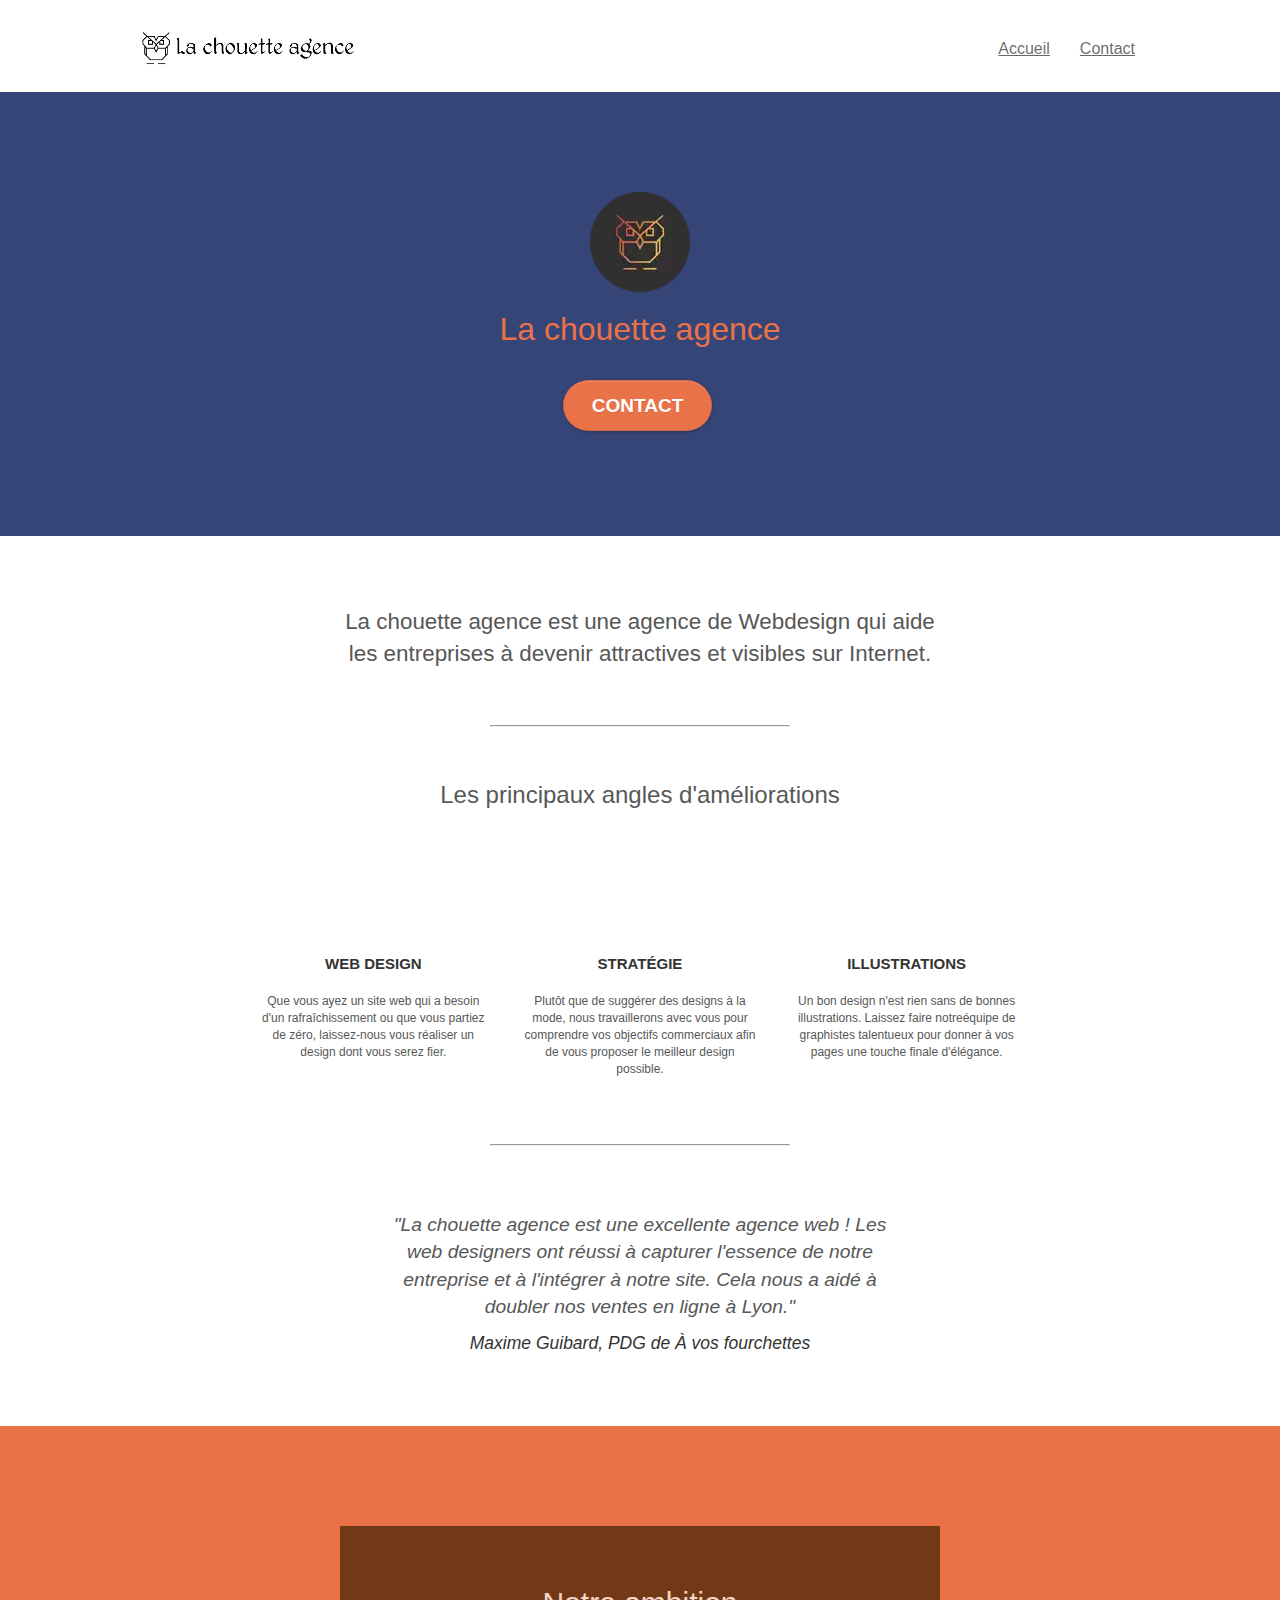
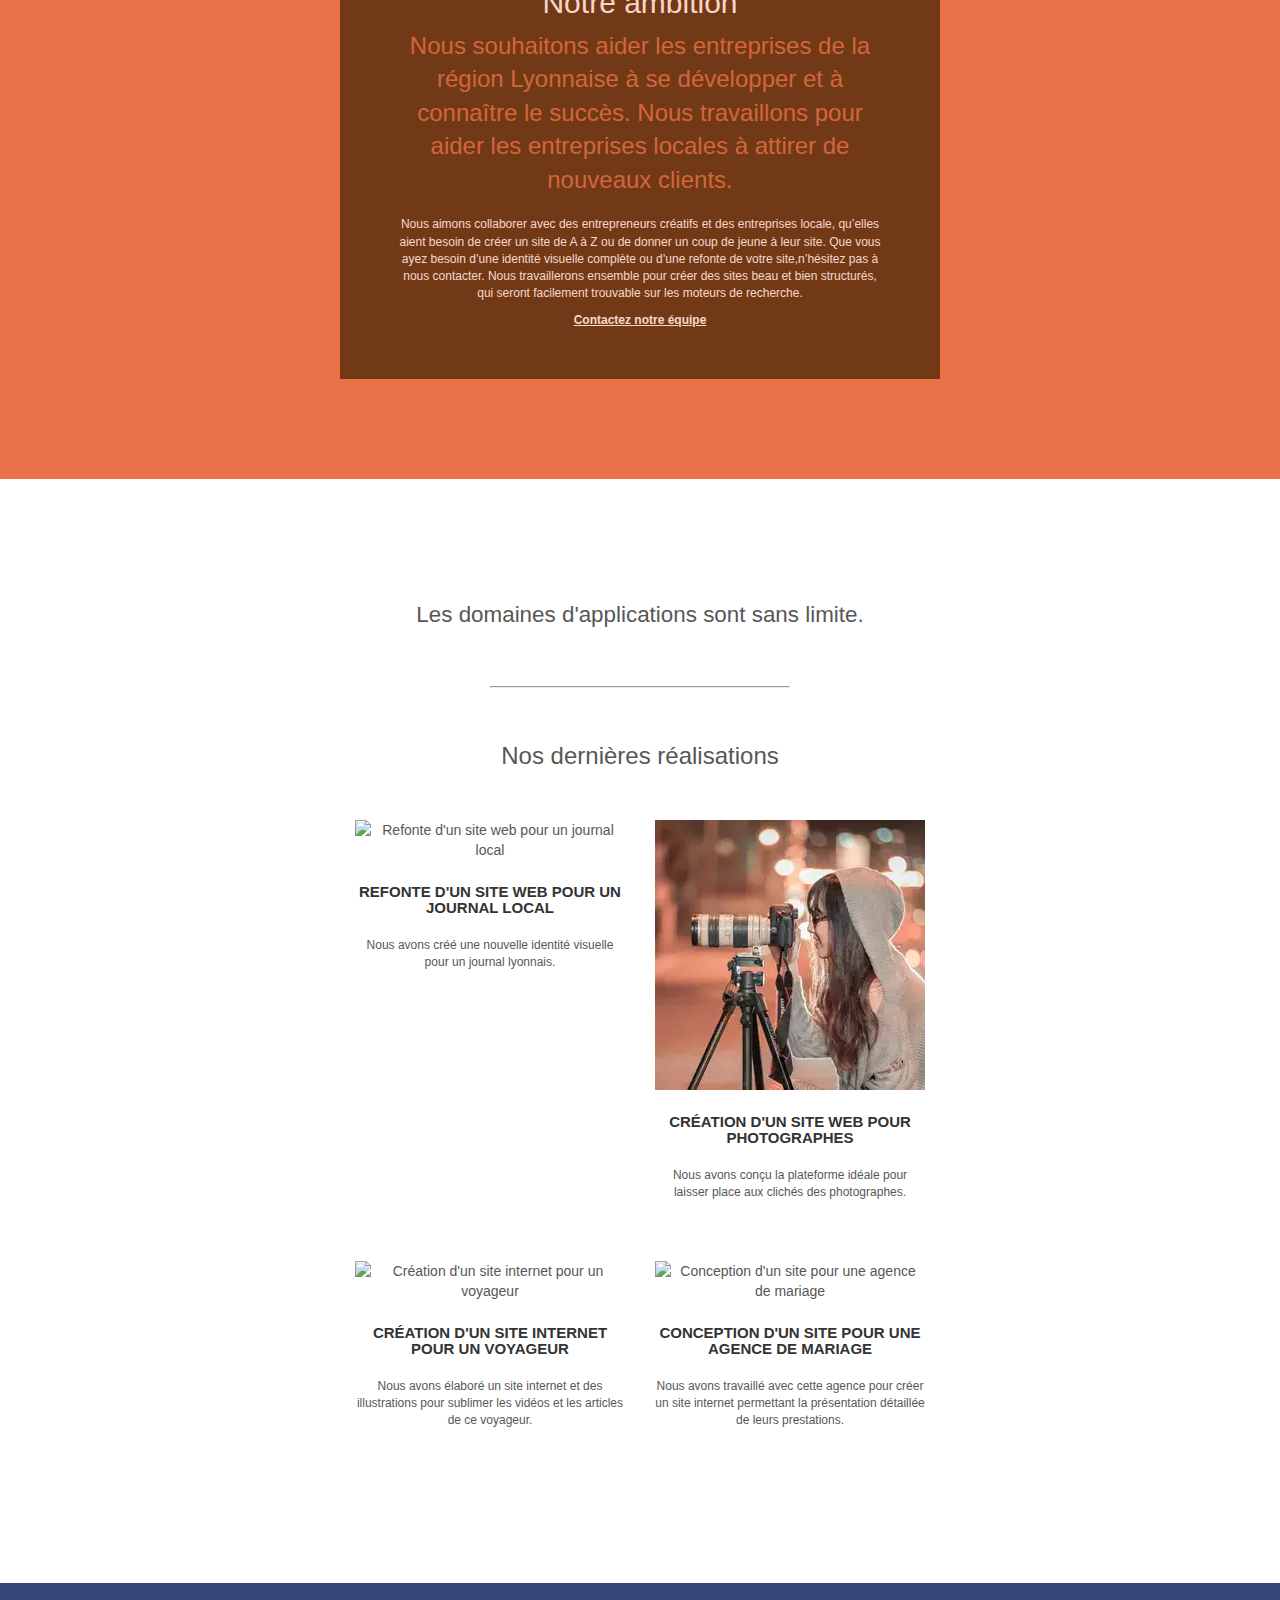
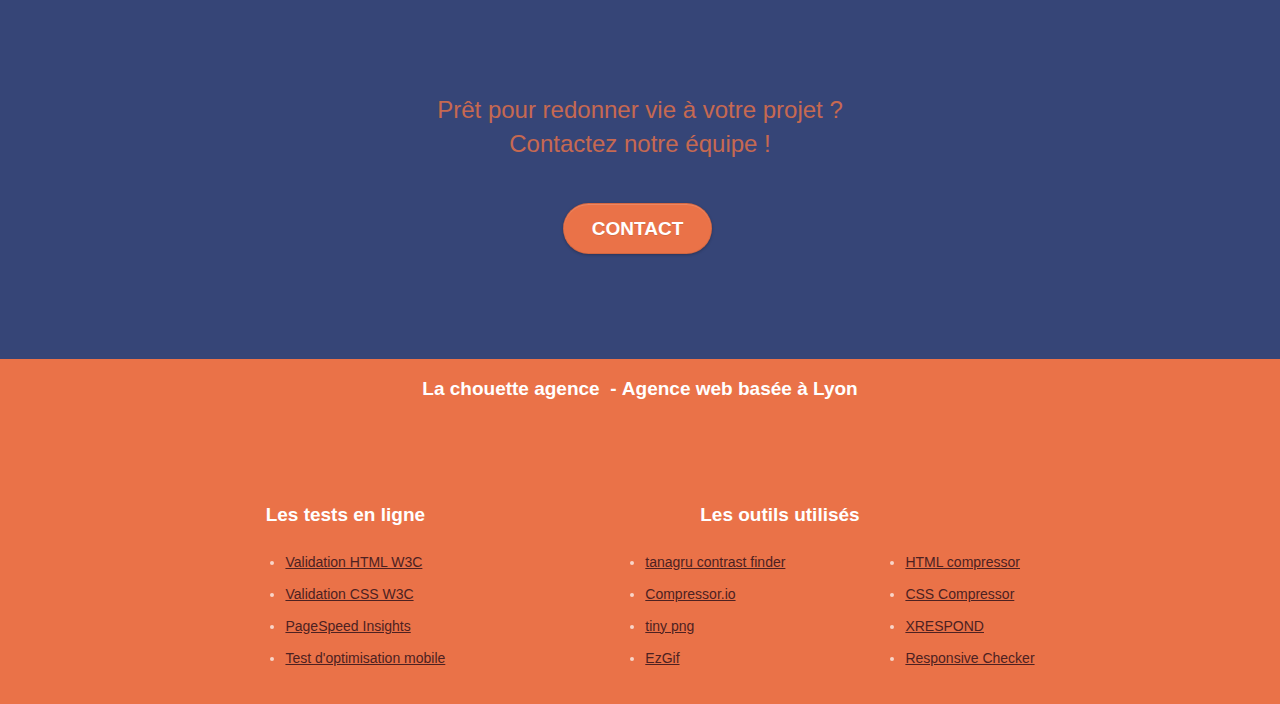
==== commit 645b1847: "Update index.html" ====
--- a/index.html
+++ b/index.html
@@ -4,6 +4,18 @@
 <head>
 	<meta charset="utf-8">
 	<title>Entreprise de Webdesign à Lyon - La chouette agence</title>
+	<script type="application/ld+json">
+		{
+			"@context": "https://schema.org",
+			"@type": "BreadcrumbList",
+			"itemListElement": [{
+				"@type": "ListItem",
+				"position": 1,
+				"name": "Accueil",
+				"item": "https://remymerienne.github.io/chouette/"
+			}]
+		}
+	</script>
 	<meta name="description"
 		content="La Chouette Agence à Lyon est spécialisée dans le Webdesign, la création et la refonte de site internet d'entreprise. Identité visuelle, création graphique.">
 	<meta name="viewport" content="width=device-width, initial-scale=1, viewport-fit=cover">
@@ -16,10 +28,19 @@
 	<script src="js/bootstrap.js" defer></script>
 	<script src="js/blocs.js" defer></script>
 	<script src="js/jquery.touchSwipe.js" defer></script>
+	<!-- Twitter Card data -->
+	<meta name="twitter:card" content="summary_large_image">
+	<meta name="twitter:site" content="https://remymerienne.github.io/chouette">
+	<meta name="twitter:title" content="La chouette agence - Entreprise de Webdesign à Lyon">
+	<meta name="twitter:description"
+		content="La Chouette Agence à Lyon est spécialisée dans le Webdesign, la création et la refonte de site internet d'entreprise.">
+	<meta name="twitter:creator" content="@MerienneRemy">
+	<meta name="twitter:image" content="https://remymerienne.github.io/chouette/img/twittercard.jpg">
 	<!-- Open Graph data -->
 	<meta property="og:title" content="La chouette agence - Entreprise de Webdesign à Lyon" />
 	<meta property="og:type" content="website" />
 	<meta property="og:url" content="https://remymerienne.github.io/chouette" />
+	<meta property="fb:app_id" content="740078896398406" />
 	<meta property="og:locale" content="fr_FR">
 	<meta property="og:image" content="https://remymerienne.github.io/chouette/img/opengraph.jpg" />
 	<meta property="og:image:type" content="image/jpg" />
@@ -51,8 +72,6 @@
 		fbq('init', '206216377262575');
 		fbq('track', 'PageView');
 	</script>
-	<noscript><img height="1" width="1" style="display:none"
-			src="https://www.facebook.com/tr?id=206216377262575&ev=PageView&noscript=1" /></noscript>
 	<!-- End Facebook Pixel Code -->
 	<!-- Favicon -->
 	<link rel="apple-touch-icon" sizes="57x57"
@@ -80,9 +99,12 @@
 </head>
 
 <body>
+	<noscript><img height="1" width="1" style="display:none" alt="Facebook pixel"
+			src="https://www.facebook.com/tr?id=206216377262575&ev=PageView&noscript=1" /></noscript>
 	<script>
 		fbq('track', 'ViewContent');
 	</script>
+
 	<!-- Principal conteneur -->
 	<div class="page-container">
 
@@ -302,7 +324,7 @@
 										<source class="img-responsive" type="image/webp" media="(min-width: 768px)"
 											srcset="img/design-journal-270w.webp">
 										<img class="img-responsive" src="img/design-journal.jpg"
-											alt="Accès au portfolio des réalisations">
+											alt="Refonte d'un site web pour un journal local">
 									</picture>
 								</a>
 								<h3 class="mg-md text-center seo-h3">
@@ -332,7 +354,7 @@
 										<source class="img-responsive" type="image/webp" media="(min-width: 768px)"
 											srcset="img/design-photographe-270w.webp">
 										<img class="img-responsive" src="img/design-photographe.jpg"
-											alt="Accès au portfolio des réalisations">
+											alt="Création d'un site web pour photographes">
 									</picture>
 								</a>
 								<h3 class="mg-md text-center seo-h3">
@@ -366,7 +388,7 @@
 										<source class="img-responsive" type="image/webp" media="(min-width: 768px)"
 											srcset="img/design-voyageur-270w.webp">
 										<img class="img-responsive" src="img/design-voyageur.jpg"
-											alt="Accès au portfolio des réalisations">
+											alt="Création d'un site internet pour un voyageur">
 									</picture>
 								</a>
 								<h3 class="mg-md text-center seo-h3">
@@ -398,7 +420,7 @@
 										<source class="img-responsive" type="image/webp" media="(min-width: 768px)"
 											srcset="img/design-mariage-270w.webp">
 										<img class="img-responsive" src="img/design-mariage.jpg"
-											alt="Accès au portfolio des réalisations">
+											alt="Conception d'un site pour une agence de mariage">
 									</picture>
 								</a>
 								<h3 class="mg-md text-center seo-h3">
@@ -533,4 +555,4 @@
 
 </body>
 
-</html>+</html>
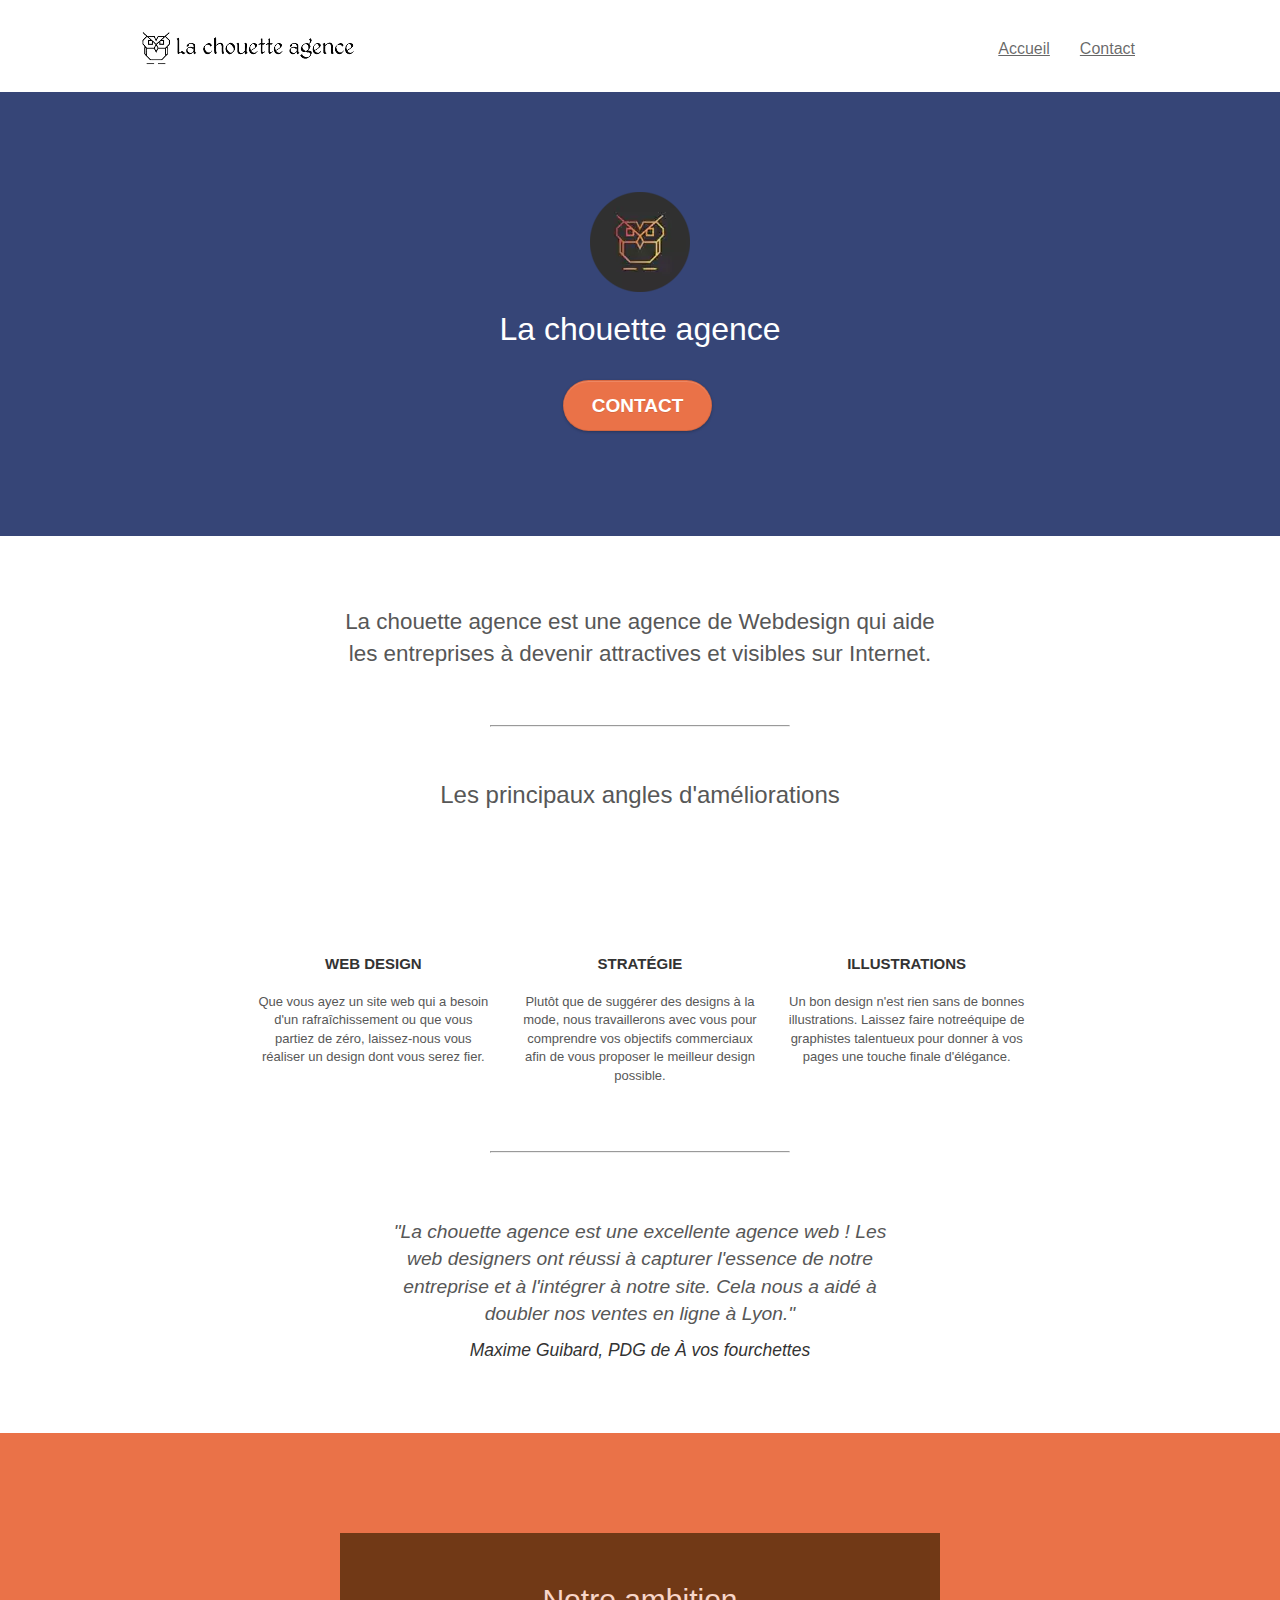
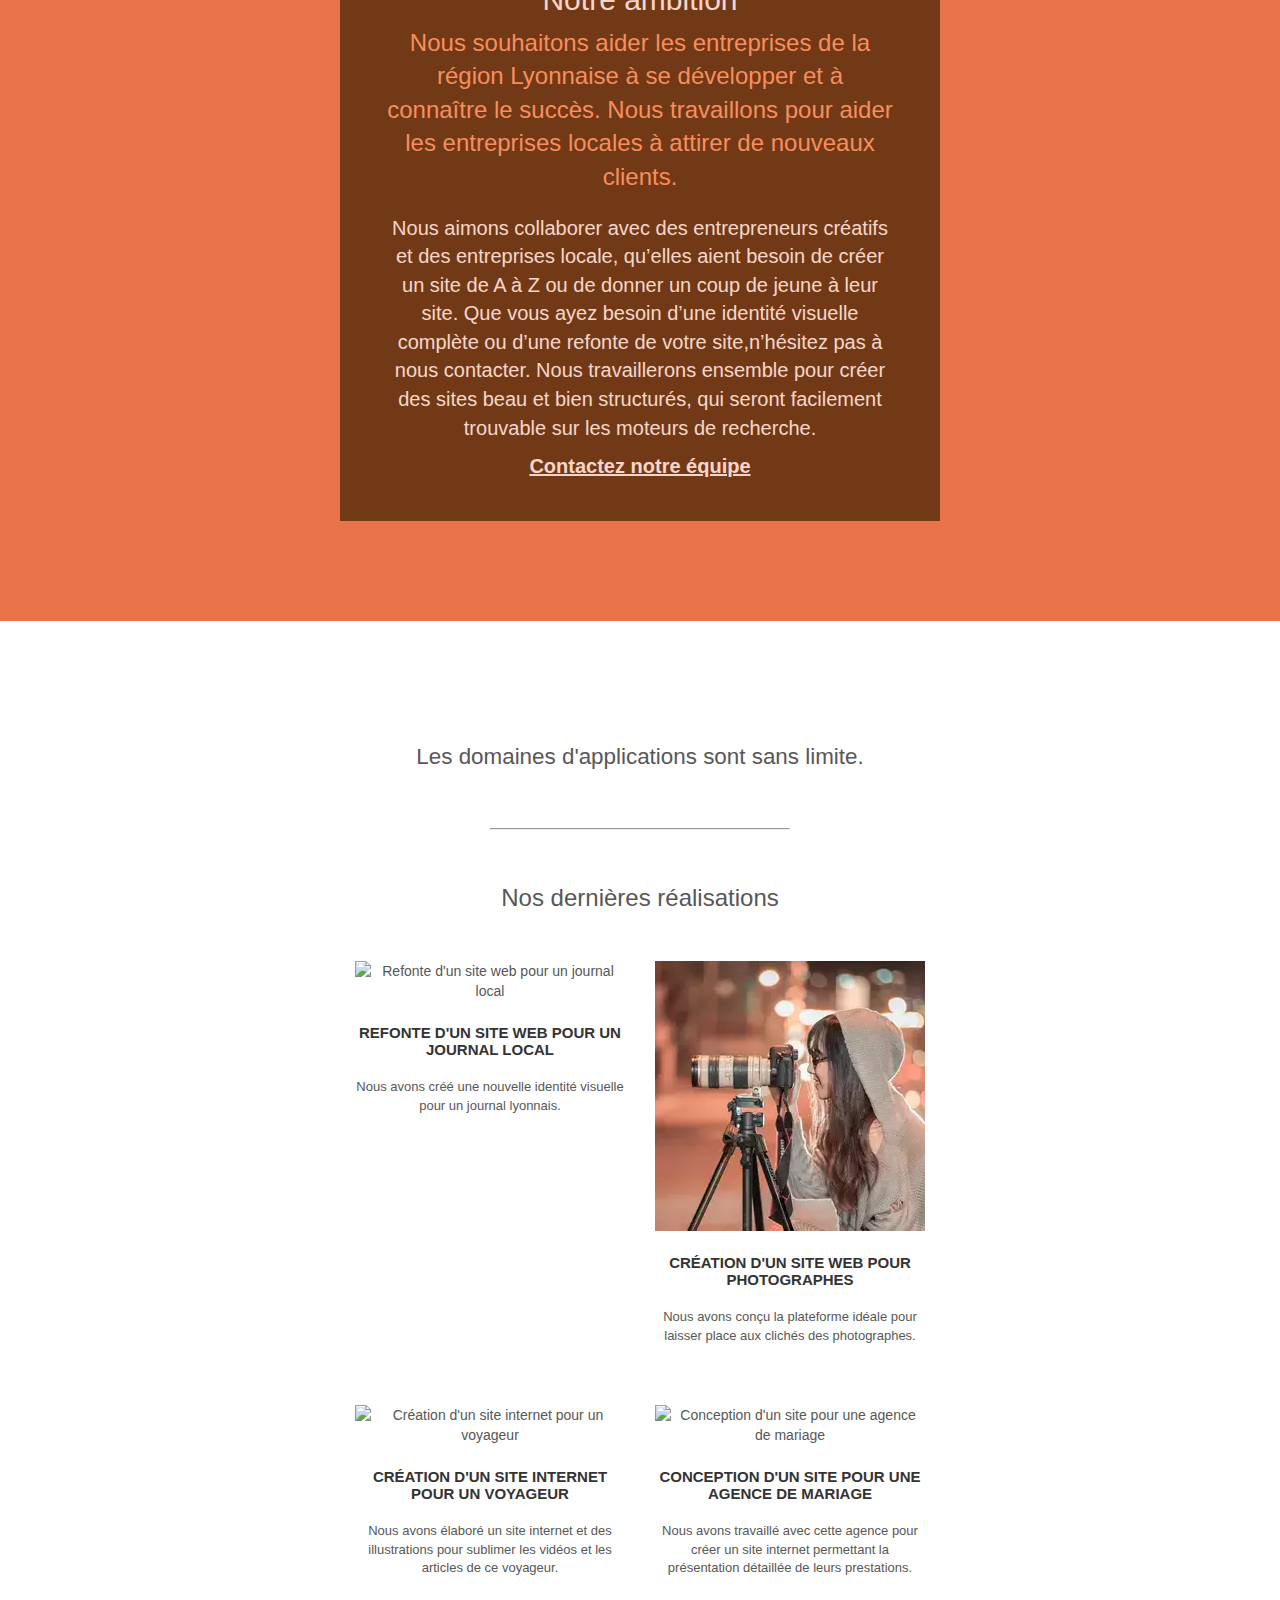
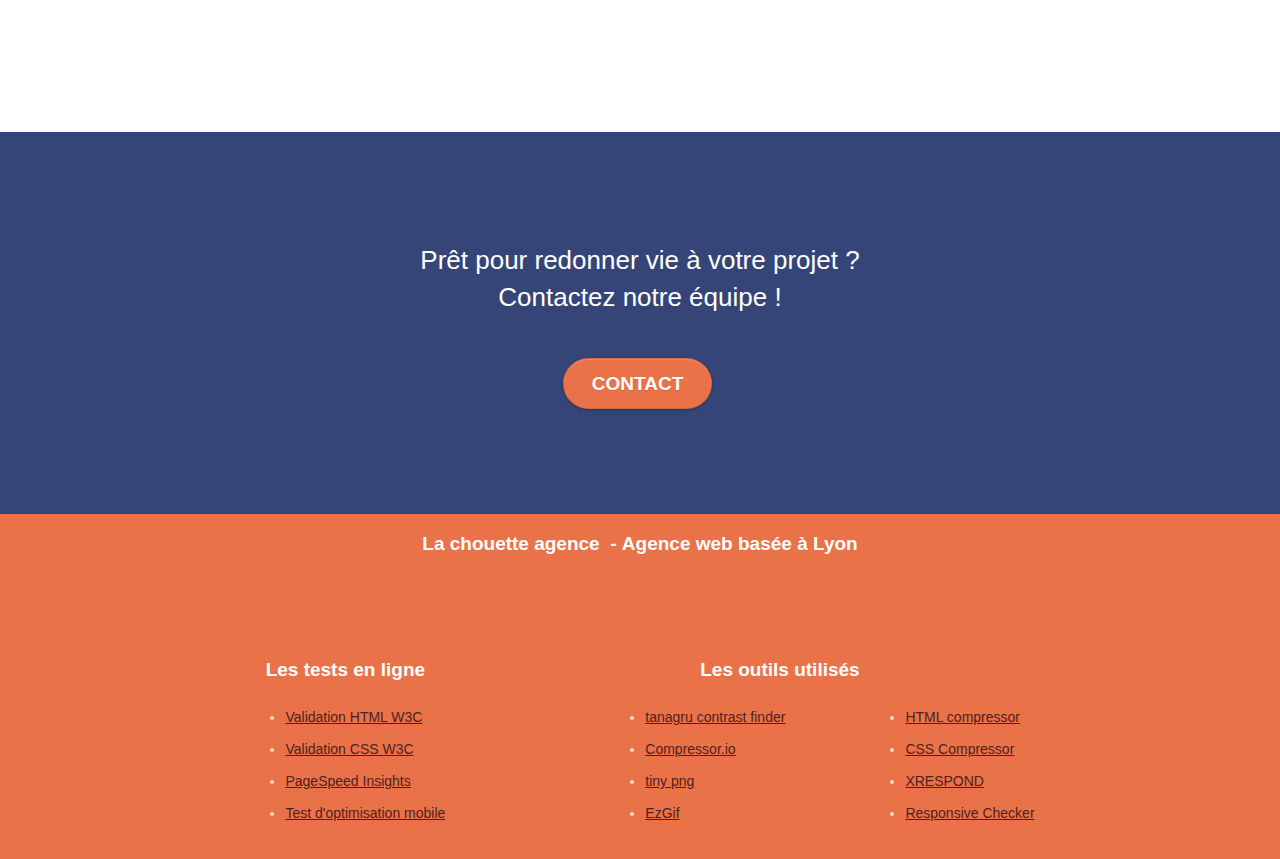
==== commit 5001f86e: "Correctif 1 indentation" ====
--- a/index.html
+++ b/index.html
@@ -4,18 +4,6 @@
 <head>
 	<meta charset="utf-8">
 	<title>Entreprise de Webdesign à Lyon - La chouette agence</title>
-	<script type="application/ld+json">
-		{
-			"@context": "https://schema.org",
-			"@type": "BreadcrumbList",
-			"itemListElement": [{
-				"@type": "ListItem",
-				"position": 1,
-				"name": "Accueil",
-				"item": "https://remymerienne.github.io/chouette/"
-			}]
-		}
-	</script>
 	<meta name="description"
 		content="La Chouette Agence à Lyon est spécialisée dans le Webdesign, la création et la refonte de site internet d'entreprise. Identité visuelle, création graphique.">
 	<meta name="viewport" content="width=device-width, initial-scale=1, viewport-fit=cover">
@@ -40,7 +28,6 @@
 	<meta property="og:title" content="La chouette agence - Entreprise de Webdesign à Lyon" />
 	<meta property="og:type" content="website" />
 	<meta property="og:url" content="https://remymerienne.github.io/chouette" />
-	<meta property="fb:app_id" content="740078896398406" />
 	<meta property="og:locale" content="fr_FR">
 	<meta property="og:image" content="https://remymerienne.github.io/chouette/img/opengraph.jpg" />
 	<meta property="og:image:type" content="image/jpg" />
@@ -49,30 +36,6 @@
 	<meta property="og:image:alt" content="Nos Webdesigners en phase de créativité." />
 	<meta property="og:description"
 		content="La Chouette Agence à Lyon est spécialisée dans le Webdesign, la création et la refonte de site internet d'entreprise." />
-	<!-- Facebook Pixel Code -->
-	<script>
-		! function (f, b, e, v, n, t, s) {
-			if (f.fbq) return;
-			n = f.fbq = function () {
-				n.callMethod ?
-					n.callMethod.apply(n, arguments) : n.queue.push(arguments)
-			};
-			if (!f._fbq) f._fbq = n;
-			n.push = n;
-			n.loaded = !0;
-			n.version = '2.0';
-			n.queue = [];
-			t = b.createElement(e);
-			t.async = !0;
-			t.src = v;
-			s = b.getElementsByTagName(e)[0];
-			s.parentNode.insertBefore(t, s)
-		}(window, document, 'script',
-			'https://connect.facebook.net/en_US/fbevents.js');
-		fbq('init', '206216377262575');
-		fbq('track', 'PageView');
-	</script>
-	<!-- End Facebook Pixel Code -->
 	<!-- Favicon -->
 	<link rel="apple-touch-icon" sizes="57x57"
 		href="https://remymerienne.github.io/chouette/apple-touch-icon-57x57.png">
@@ -96,14 +59,22 @@
 	<meta name="theme-color" content="#ea7248">
 	<!-- URL canonique-->
 	<link rel="canonical" href="https://remymerienne.github.io/chouette/" />
+	<!-- Fil d'Ariane-->
+	<script type="application/ld+json">
+		{
+			"@context": "https://schema.org",
+			"@type": "BreadcrumbList",
+			"itemListElement": [{
+				"@type": "ListItem",
+				"position": 1,
+				"name": "Accueil",
+				"item": "https://remymerienne.github.io/chouette/"
+			}]
+		}
+	</script>
 </head>
 
 <body>
-	<noscript><img height="1" width="1" style="display:none" alt="Facebook pixel"
-			src="https://www.facebook.com/tr?id=206216377262575&ev=PageView&noscript=1" /></noscript>
-	<script>
-		fbq('track', 'ViewContent');
-	</script>
 
 	<!-- Principal conteneur -->
 	<div class="page-container">
@@ -123,7 +94,7 @@
 									<img class="center-block image-resize-mode" src="img/logo.png"
 										alt="Logo de l'entreprise de Webdesign La chouette agence">
 								</picture>
-								<h1 class="text-center hero-bloc-text tc-white ">
+								<h1 class="text-center hero-bloc-text white white--big">
 									La chouette agence
 								</h1>
 								<div class="text-center">
@@ -264,18 +235,18 @@
 
 			<!-- bloc-3-what-i-do -->
 			<section>
-				<div class="bloc tc-white bgc-atomic-tangerine bg-presentation d-bloc bloc-bg-texture texture-paper b-parallax"
+				<div class="bloc bgc-atomic-tangerine bg-presentation d-bloc bloc-bg-texture texture-paper b-parallax"
 					id="bloc-3-what-i-do">
 					<div class="container bloc-lg">
 						<div class="row tight-width-whitespace black-background">
 							<div class="col-sm-12">
 								<h2 class="text-center white">Notre ambition</h2>
-								<p class="mg-md text-center tc-white seo-big-orange">
+								<p class="mg-md text-center seo-big-orange">
 									Nous souhaitons aider les entreprises de la région Lyonnaise à se développer et à
 									connaître le succès. Nous travaillons pour aider les entreprises locales à attirer
 									de nouveaux clients.
 								</p>
-								<p class="text-center white">
+								<p class="text-center white white--big">
 									Nous aimons collaborer avec des entrepreneurs créatifs et des entreprises locale,
 									qu’elles aient besoin de créer un site de A à Z ou de donner un coup de jeune à leur
 									site. Que vous ayez besoin d’une identité visuelle complète ou d’une refonte de
@@ -284,7 +255,7 @@
 									de recherche.
 								</p>
 								<p class="text-center">
-									<a class="ltc-white bold-link" id="seo-hover"
+									<a class="ltc-white bold-link white--big" id="seo-hover"
 										href="contact-la-chouette-agence-webdesign-lyon.html">Contactez notre équipe</a>
 								</p>
 							</div>
@@ -438,11 +409,11 @@
 			<!-- bloc-4-portfolio END -->
 
 			<!-- bloc-5-cta -->
-			<div role="region" class="bloc bgc-dark-slate-blue bg-banniere d-bloc bloc-bg-texture texture-paper"
-				id="bloc-5-cta">
+			<div role="region" class="bloc bgc-dark-slate-blue bg-banniere d-bloc bloc-bg-texture" id="bloc-5-cta">
+				<!--texture-paper -->
 				<div class="container bloc-lg">
 					<div class="row">
-						<p class="mg-md text-center tc-white seo-big-orange">
+						<p class="mg-md text-center region">
 							Prêt pour redonner vie à votre projet ?<br>
 							Contactez notre équipe !
 						</p>
@@ -514,11 +485,15 @@
 									<ul>
 										<li><a href="https://validator.w3.org/">Validation HTML W3C</a></li>
 										<li><a href="http://jigsaw.w3.org/css-validator/">Validation CSS W3C</a></li>
-										<li><a href="https://developers.google.com/speed/pagespeed/insights/">PageSpeed
-												Insights</a></li>
-										<li><a
-												href="https://search.google.com/test/mobile-friendly?utm_source=support.google.com/webmasters/&utm_medium=referral&utm_campaign=%206352293">Test
-												d'optimisation mobile</a></li>
+										<li>
+											<a href="https://developers.google.com/speed/pagespeed/insights/">
+												PageSpeed Insights</a>
+										</li>
+										<li>
+											<a
+												href="https://search.google.com/test/mobile-friendly?utm_source=support.google.com/webmasters%26utm_medium=referral&utm_campaign=%206352293">
+												Test d'optimisation mobile</a>
+										</li>
 									</ul>
 								</div>
 								<div class="seo-contact__annuaire">
@@ -527,14 +502,17 @@
 									</h4>
 									<div class="seo-annuaire">
 										<ul>
-											<li><a href="https://contrast-finder.tanaguru.com/">tanagru contrast
-													finder</a></li>
+											<li>
+												<a href="https://contrast-finder.tanaguru.com/">
+													tanagru contrast finder</a>
+											</li>
 											<li><a href="https://compressor.io/compress">Compressor.io</a></li>
 											<li><a href="https://tinypng.com/">tiny png</a></li>
 											<li><a href="https://ezgif.com/">EzGif</a></li>
 										</ul>
 										<ul>
-											<li><a href="https://htmlcompressor.com/compressor/">HTML compressor</a>
+											<li>
+												<a href="https://htmlcompressor.com/compressor/">HTML compressor</a>
 											</li>
 											<li><a href="https://csscompressor.com/">CSS Compressor</a></li>
 											<li><a href="http://app.xrespond.com/">XRESPOND</a></li>
@@ -555,4 +533,4 @@
 
 </body>
 
-</html>
+</html>--- a/optimiz.css
+++ b/optimiz.css
@@ -1,7 +1,7 @@
 /* bootstrap.css */
 html{font-family:sans-serif;-webkit-text-size-adjust:100%;-ms-text-size-adjust:100%}body{margin:0}article,aside,details,figcaption,figure,footer,header,hgroup,main,menu,nav,section,summary{display:block}audio,canvas,progress,video{display:inline-block;vertical-align:baseline}a{background-color:transparent}a:active,a:hover{outline:0}h1{margin:.67em 0;font-size:2em}img{border:0}button,input,optgroup,select,textarea{margin:0;font:inherit;color:inherit}button{overflow:visible}button,select{text-transform:none}button,html input[type=button],input[type=reset],input[type=submit]{-webkit-appearance:button;cursor:pointer}*{-webkit-box-sizing:border-box;-moz-box-sizing:border-box;box-sizing:border-box}:after,:before{-webkit-box-sizing:border-box;-moz-box-sizing:border-box;box-sizing:border-box}html{font-size:10px;-webkit-tap-highlight-color:rgba(0,0,0,0)}body{font-family:"Helvetica Neue",Helvetica,Arial,sans-serif;font-size:14px;line-height:1.42857143;color:#333;background-color:#fff}button,input,select,textarea{font-family:inherit;font-size:inherit;line-height:inherit}a{color:#337ab7;text-decoration:none}a:focus,a:hover{color:#23527c;text-decoration:underline}a:focus{outline:thin dotted;outline:5px auto -webkit-focus-ring-color;outline-offset:-2px}img{vertical-align:middle}.carousel-inner>.item>a>img,.carousel-inner>.item>img,.img-responsive,.thumbnail a>img,.thumbnail>img{display:block;max-width:100%;height:auto}.sr-only{position:absolute;width:1px;height:1px;padding:0;margin:-1px;overflow:hidden;clip:rect(0,0,0,0);border:0}.h1,.h2,.h3,.h4,.h5,.h6,h1,h2,h3,h4,h5,h6{font-family:inherit;font-weight:500;line-height:1.1;color:inherit}.h1,.h2,.h3,h1,h2,h3{margin-top:20px;margin-bottom:10px}.h4,.h5,.h6,h4,h5,h6{margin-top:10px;margin-bottom:10px}.h1,h1{font-size:36px}.h2,h2{font-size:30px}.h3,h3{font-size:24px}.h4,h4{font-size:18px}p{margin:0 0 10px}.text-center{text-align:center}ol,ul{margin-top:0;margin-bottom:10px}blockquote{padding:10px 20px;margin:0 0 20px;font-size:17.5px;border-left:5px solid #eee}blockquote .small,blockquote footer,blockquote small{display:block;font-size:80%;line-height:1.42857143;color:#777}blockquote .small:before,blockquote footer:before,blockquote small:before{content:'\2014 \00A0'}.container{padding-right:15px;padding-left:15px;margin-right:auto;margin-left:auto}@media (min-width:768px){.container{width:750px}}@media (min-width:992px){.container{width:970px}}@media (min-width:1200px){.container{width:1170px}}.row{margin-right:-15px;margin-left:-15px}.col-lg-1,.col-lg-10,.col-lg-11,.col-lg-12,.col-lg-2,.col-lg-3,.col-lg-4,.col-lg-5,.col-lg-6,.col-lg-7,.col-lg-8,.col-lg-9,.col-md-1,.col-md-10,.col-md-11,.col-md-12,.col-md-2,.col-md-3,.col-md-4,.col-md-5,.col-md-6,.col-md-7,.col-md-8,.col-md-9,.col-sm-1,.col-sm-10,.col-sm-11,.col-sm-12,.col-sm-2,.col-sm-3,.col-sm-4,.col-sm-5,.col-sm-6,.col-sm-7,.col-sm-8,.col-sm-9,.col-xs-1,.col-xs-10,.col-xs-11,.col-xs-12,.col-xs-2,.col-xs-3,.col-xs-4,.col-xs-5,.col-xs-6,.col-xs-7,.col-xs-8,.col-xs-9{position:relative;min-height:1px;padding-right:15px;padding-left:15px}@media (min-width:768px){.col-sm-1,.col-sm-10,.col-sm-11,.col-sm-12,.col-sm-2,.col-sm-3,.col-sm-4,.col-sm-5,.col-sm-6,.col-sm-7,.col-sm-8,.col-sm-9{float:left}.col-sm-12{width:100%}.col-sm-6{width:50%}.col-sm-4{width:33.33333333%}.col-sm-3{width:25%}}.btn{display:inline-block;padding:6px 12px;margin-bottom:0;font-size:14px;font-weight:400;line-height:1.42857143;text-align:center;white-space:nowrap;vertical-align:middle;-ms-touch-action:manipulation;touch-action:manipulation;cursor:pointer;-webkit-user-select:none;-moz-user-select:none;-ms-user-select:none;user-select:none;background-image:none;border:1px solid transparent;border-radius:4px}.btn.focus,.btn:focus,.btn:hover{color:#333;text-decoration:none}.btn.active,.btn:active{background-image:none;outline:0;-webkit-box-shadow:inset 0 3px 5px rgba(0,0,0,.125);box-shadow:inset 0 3px 5px rgba(0,0,0,.125)}.btn-group-lg>.btn,.btn-lg{padding:10px 16px;font-size:18px;line-height:1.3333333;border-radius:6px}.fade{opacity:0;-webkit-transition:opacity .15s linear;-o-transition:opacity .15s linear;transition:opacity .15s linear}.fade.in{opacity:1}.collapse{display:none}.collapse.in{display:block}.collapsing{position:relative;height:0;overflow:hidden;-webkit-transition-timing-function:ease;-o-transition-timing-function:ease;transition-timing-function:ease;-webkit-transition-duration:.35s;-o-transition-duration:.35s;transition-duration:.35s;-webkit-transition-property:height,visibility;-o-transition-property:height,visibility;transition-property:height,visibility}.nav{padding-left:0;margin-bottom:0;list-style:none}.nav>li{position:relative;display:block}.nav>li>a{position:relative;display:block;padding:10px 15px}.nav>li>a:focus,.nav>li>a:hover{text-decoration:none;background-color:#eee}.navbar{position:relative;min-height:50px;margin-bottom:20px;border:1px solid transparent}@media (min-width:768px){.navbar{border-radius:4px}}@media (min-width:768px){.navbar-header{float:left}}.navbar-collapse{padding-right:15px;padding-left:15px;overflow-x:visible;-webkit-overflow-scrolling:touch;border-top:1px solid transparent;-webkit-box-shadow:inset 0 1px 0 rgba(255,255,255,.1);box-shadow:inset 0 1px 0 rgba(255,255,255,.1)}.navbar-collapse.in{overflow-y:auto}@media (min-width:768px){.navbar-collapse{width:auto;border-top:0;-webkit-box-shadow:none;box-shadow:none}.navbar-collapse.collapse{display:block!important;height:auto!important;padding-bottom:0;overflow:visible!important}.navbar-collapse.in{overflow-y:visible}.navbar-fixed-bottom .navbar-collapse,.navbar-fixed-top .navbar-collapse,.navbar-static-top .navbar-collapse{padding-right:0;padding-left:0}}.navbar-brand{float:left;height:50px;padding:15px;font-size:18px;line-height:20px}.navbar-brand:focus,.navbar-brand:hover{text-decoration:none}.navbar-toggle{position:relative;float:right;padding:9px 10px;margin-top:8px;margin-right:15px;margin-bottom:8px;background-color:transparent;background-image:none;border:1px solid transparent;border-radius:4px}.navbar-toggle:focus{outline:0}.navbar-toggle .icon-bar{display:block;width:22px;height:2px;border-radius:1px}.navbar-toggle .icon-bar+.icon-bar{margin-top:4px}@media (min-width:768px){.navbar-toggle{display:none}}.navbar-nav{margin:7.5px -15px}.navbar-nav>li>a{padding-top:10px;padding-bottom:10px;line-height:20px}@media (min-width:768px){.navbar-nav{float:left;margin:0}.navbar-nav>li{float:left}.navbar-nav>li>a{padding-top:15px;padding-bottom:15px}}.embed-responsive{position:relative;display:block;height:0;padding:0;overflow:hidden}.embed-responsive .embed-responsive-item,.embed-responsive embed,.embed-responsive iframe,.embed-responsive object,.embed-responsive video{position:absolute;top:0;bottom:0;left:0;width:100%;height:100%;border:0}.embed-responsive-16by9{padding-bottom:56.25%}.modal-open{overflow:hidden}.modal{position:fixed;top:0;right:0;bottom:0;left:0;z-index:1050;display:none;overflow:hidden;-webkit-overflow-scrolling:touch;outline:0}.modal.fade .modal-dialog{-webkit-transition:-webkit-transform .3s ease-out;-o-transition:-o-transform .3s ease-out;transition:transform .3s ease-out;-webkit-transform:translate(0,-25%);-ms-transform:translate(0,-25%);-o-transform:translate(0,-25%);transform:translate(0,-25%)}.modal.in .modal-dialog{-webkit-transform:translate(0,0);-ms-transform:translate(0,0);-o-transform:translate(0,0);transform:translate(0,0)}.modal-open .modal{overflow-x:hidden;overflow-y:auto}.modal-dialog{position:relative;width:auto;margin:10px}.modal-content{position:relative;background-color:#fff;-webkit-background-clip:padding-box;background-clip:padding-box;border:1px solid #999;border:1px solid rgba(0,0,0,.2);border-radius:6px;outline:0;-webkit-box-shadow:0 3px 9px rgba(0,0,0,.5);box-shadow:0 3px 9px rgba(0,0,0,.5)}.modal-backdrop{position:fixed;top:0;right:0;bottom:0;left:0;z-index:1040;background-color:#000}.modal-backdrop.fade{filter:alpha(opacity=0);opacity:0}.modal-backdrop.in{filter:alpha(opacity=50);opacity:.5}.modal-body{position:relative;padding:15px}.modal-scrollbar-measure{position:absolute;top:-9999px;width:50px;height:50px;overflow:scroll}@media (min-width:768px){.modal-dialog{width:600px;margin:30px auto}.modal-content{-webkit-box-shadow:0 5px 15px rgba(0,0,0,.5);box-shadow:0 5px 15px rgba(0,0,0,.5)}.modal-sm{width:300px}}.btn-group-vertical>.btn-group:after,.btn-group-vertical>.btn-group:before,.btn-toolbar:after,.btn-toolbar:before,.clearfix:after,.clearfix:before,.container-fluid:after,.container-fluid:before,.container:after,.container:before,.dl-horizontal dd:after,.dl-horizontal dd:before,.form-horizontal .form-group:after,.form-horizontal .form-group:before,.modal-footer:after,.modal-footer:before,.nav:after,.nav:before,.navbar-collapse:after,.navbar-collapse:before,.navbar-header:after,.navbar-header:before,.navbar:after,.navbar:before,.pager:after,.pager:before,.panel-body:after,.panel-body:before,.row:after,.row:before{display:table;content:" "}.btn-group-vertical>.btn-group:after,.btn-toolbar:after,.clearfix:after,.container-fluid:after,.container:after,.dl-horizontal dd:after,.form-horizontal .form-group:after,.modal-footer:after,.nav:after,.navbar-collapse:after,.navbar-header:after,.navbar:after,.pager:after,.panel-body:after,.row:after{clear:both}.center-block{display:block;margin-right:auto;margin-left:auto}
 /* style.css */
-body{margin:0;padding:0;overflow-x:hidden;background:#FFF;-webkit-font-smoothing:antialiased;-moz-osx-font-smoothing:grayscale}a,button{outline:0;transition:all .3s ease-in-out}a:hover{text-decoration:none;cursor:pointer}#page-loading-blocs-notifaction{z-index:100000;position:fixed;top:0;bottom:0;width:100%;background:#fff url(../img/pageload-spinner.gif) no-repeat center center}.bloc{clear:both;position:relative;width:100%;padding:0 50px;background:50% 50% no-repeat;-webkit-background-size:cover;-moz-background-size:cover;background-size:cover;-o-background-size:cover}.bloc .container{padding-right:0;padding-left:0}.bloc-lg{padding:100px 50px}.bloc-md{padding:50px}.bloc-sm{padding:20px 50px}.bg-center,.bg-l-edge,.bg-r-edge,.bg-t-edge,.bg-b-edge,.bg-tl-edge,.bg-bl-edge,.bg-tr-edge,.bg-br-edge,.bg-repeat{-webkit-background-size:auto;-moz-background-size:auto;background-size:auto;-o-background-size:auto}.bg-repeat{background:repeat}.bg-t-edge{background:top no-repeat}.bloc-bg-texture::before{content:"";position:absolute;top:0;right:0;bottom:0;left:0;background-size:2px 2px}.b-parallax{background-attachment:fixed}.d-bloc{color:rgba(255,255,255,.7)}.d-bloc button:hover{color:rgba(255,255,255,.9)}.d-bloc .icon-round,.d-bloc .icon-square,.d-bloc .icon-rounded,.d-bloc .icon-semi-rounded-a,.d-bloc .icon-semi-rounded-b{border-color:rgba(255,255,255,.9)}.d-bloc .divider-h span{border-color:rgba(255,255,255,.2)}.d-bloc .a-btn,.d-bloc .navbar a,.d-bloc .navbar-brand,.d-bloc a .icon-sm,.d-bloc a .icon-md,.d-bloc a .icon-lg,.d-bloc a .con-xl,.d-bloc h1 a,.d-bloc h2 a,.d-bloc h3 a,.d-bloc h4 a,.d-bloc h5 a,.d-bloc h6 a,.d-bloc p a{color:rgba(255,255,255,.6)}.d-bloc .a-btn:hover,.d-bloc .navbar a:hover,.d-bloc .navbar-brand:hover,.d-bloc a:hover .icon-sm,.d-bloc a:hover .icon-md,.d-bloc a:hover .icon-lg,.d-bloc a:hover .icon-xl,.d-bloc h1 a:hover,.d-bloc h2 a:hover,.d-bloc h3 a:hover,.d-bloc h4 a:hover,.d-bloc h5 a:hover,.d-bloc h6 a:hover,.d-bloc p a:hover{color:rgba(255,255,255,1)}.d-bloc .navbar-toggle .icon-bar{background:rgba(255,255,255,1)}.d-bloc .btn-wire,.d-bloc .btn-wire:hover{border-color:rgba(255,255,255,1);color:rgba(255,255,255,1)}.d-bloc .panel{color:rgba(0,0,0,.5)}.d-bloc .panel button:hover{color:rgba(0,0,0,.7)}.d-bloc .panel icon{border-color:rgba(0,0,0,.7)}.d-bloc .panel .divider-h span{border-color:rgba(0,0,0,.1)}.d-bloc .panel .a-btn{color:rgba(0,0,0,.6)}.d-bloc .panel .a-btn:hover{color:rgba(0,0,0,1)}.d-bloc .panel .btn-wire,.d-bloc .panel .btn-wire:hover{border-color:rgba(0,0,0,.3);color:rgba(0,0,0,.7)}.d-bloc .panel,.l-bloc{color:rgba(0,0,0,.5)}.d-bloc .panel button:hover,.l-bloc button:hover{color:rgba(0,0,0,.7)}.l-bloc .icon-round,.l-bloc .icon-square,.l-bloc .icon-rounded,.l-bloc .icon-semi-rounded-a,.l-bloc .icon-semi-rounded-b{border-color:rgba(0,0,0,.7)}.d-bloc .panel .divider-h span,.l-bloc .divider-h span{border-color:rgba(0,0,0,.1)}.d-bloc .panel .a-btn,.l-bloc .a-btn,.l-bloc .navbar a,.l-bloc .navbar-brand,.l-bloc a .icon-sm,.l-bloc a .icon-md,.l-bloc a .con-lg,.l-bloc a .icon-xl,.l-bloc h1 a,.l-bloc h2 a,.l-bloc h3 a,.l-bloc h4 a,.l-bloc h5 a,.l-bloc h6 a,.l-bloc p a{color:rgba(0,0,0,.6)}.d-bloc .panel .a-btn:hover,.l-bloc .a-btn:hover,.l-bloc .navbar a:hover,.l-bloc .navbar-brand:hover,.l-bloc a:hover .icon-sm,.l-bloc a:hover .icon-md,.l-bloc a:hover .icon-lg,.l-bloc a:hover .icon-xl,.l-bloc h1 a:hover,.l-bloc h2 a:hover,.l-bloc h3 a:hover,.l-bloc h4 a:hover,.l-bloc h5 a:hover,.l-bloc h6 a:hover,.l-bloc p a:hover{color:rgba(0,0,0,1)}.l-bloc .navbar-toggle .icon-bar{color:rgba(0,0,0,.6)}.d-bloc .panel .btn-wire,.d-bloc .panel .btn-wire:hover,.l-bloc .btn-wire,.l-bloc .btn-wire:hover{border-color:rgba(0,0,0,.3);color:rgba(0,0,0,.7)}.voffset{margin-top:30px}.voffset-lg{margin-top:80px}.row-no-gutters{margin-right:0;margin-left:0}.row.row-no-gutters>[class^="col-"],.row.row-no-gutters>[class*=" col-"]{padding-right:0;padding-left:0}#bloc-1-hero h1{font-size:32px}.navbar{z-index:1;margin-bottom:0}.navbar-brand{height:auto;padding:3px 15px;font-size:25px;font-weight:400;font-weight:600;line-height:44px}.navbar-brand img{display:inline;margin:0 5px 0 0;max-height:200px}.navbar-brand img[src$=svg]{min-width:100px}.nav-center .navbar-brand img{margin:0}.navbar .nav{z-index:1;float:right;margin-right:-16px;padding-top:2px}.nav>li{float:left;margin-top:4px;font-size:16px}.navbar-nav .open .dropdown-menu>li>a{text-align:inherit}.nav>li a:hover,.nav>li a:focus{background:transparent}.navbar-toggle{margin:10px 10px 0 0;border:0}.navbar-toggle:hover{background:transparent}.navbar-toggle .icon-bar{width:26px;background-color:rgba(0,0,0,.5)}.nav-invert .navbar .nav{float:left}.nav-invert .navbar-header,.nav-invert .navbar-brand{z-index:2;float:right;position:relative}@media(min-width:768px){.site-navigation{position:absolute;top:50%;right:20px;-webkit-transform:translateY(-50%);transform:translate(0,-50%)}.nav>li .dropdown-menu a,.nav>li .dropdown-menu a:hover{color:#484848}.nav-invert .site-navigation{right:0;left:0}.nav-center{text-align:center}.nav-center .navbar-header{width:100%}.nav-center .navbar-header,.nav-center .navbar-brand,.nav-center .nav>li{display:inline-block;float:none}.nav-center .site-navigation{position:relative;right:0;width:100%;margin-top:20px;margin-right:0}.nav-center.mini-nav .navbar-toggle{float:none;margin:10px auto 0}}.nav>li>.dropdown a{display:block;padding:14px 15px;background:0}nav .caret{margin:0 5px}.dropdown-menu .dropdown-menu{top:-8px;left:100%}.dropdown-menu .dropmenu-flow-right{top:100%;left:0;margin-left:-1px;border-top-left-radius:0;border-top-right-radius:0}.dropdown-menu .dropdown span{float:right;margin:6px -5px 0 0;border:4px solid #000;border-top-color:transparent;border-right-color:transparent;border-bottom-color:transparent}.mg-md{margin-top:10px;margin-bottom:20px}.mg-lg{margin-top:10px;margin-bottom:40px}.btn{margin:0 5px 5px 0}.btn.pull-right{margin:0 0 5px 5px}.btn-d,.btn-d:hover,.btn-d:focus{color:#FFF;background:rgba(0,0,0,.3)}button{outline:0}.btn-rd{border-radius:40px}.btn-clean{border:1px solid rgba(0,0,0,.08);border-bottom-color:rgba(0,0,0,.1);text-shadow:0 1px 0 rgba(0,0,1,.1);box-shadow:0 1px 3px rgba(0,0,1,.25),inset 0 1px 0 0 rgba(255,255,255,.15)}.icon-md{font-size:30px}.icon-lg{font-size:60px}.sm-shadow{text-shadow:0 1px 2px rgba(0,0,0,.3)}.panel-sq,.panel-sq .panel-heading,.panel-sq .panel-footer{border-radius:0}.panel-rd{border-radius:30px}.panel-rd .panel-heading{border-radius:29px 29px 0 0}.panel-rd .panel-footer{border-radius:0 0 29px 29px}.form-control{border-color:rgba(0,0,0,.1);box-shadow:none}.scrollToTop{z-index:500;position:fixed;right:20px;bottom:20px;width:40px;height:40px;opacity:0;transition:all .3s ease-in-out}.scrollToTop span{margin-top:6px}.showScrollTop{font-size:14px;opacity:1}a[data-lightbox]{display:block;position:relative;text-align:center}a[data-lightbox]:hover::before{content:"+";z-index:1;position:absolute;top:50%;width:50px;height:50px;margin-left:-25px;border-radius:50%;font-family:"HelveticaNeue-Light","Helvetica Neue Light","Helvetica Neue",Helvetica,Arial;font-size:32px;font-weight:100;color:#FFF;background:rgba(0,0,0,.6);-webkit-transform:translateY(-50%);transform:translateY(-50%)}a[data-lightbox]:hover img{opacity:.6;-webkit-animation-fill-mode:none;animation-fill-mode:none}#lightbox-modal{display:flex;align-items:center}#lightbox-modal .modal-dialog{width:90%;margin:0 auto;max-width:900px}#lightbox-modal .modal-dialog img{margin:0 auto;max-height:90vh}.lightbox-caption{position:absolute;right:15px;bottom:5px;left:15px;padding:20px;color:#FFF;background:rgba(0,0,0,.5)}.close-lightbox{z-index:20;position:absolute;top:20px;right:20px;padding:0 9px 5px;border:0;font-size:30px;line-height:30px;color:#FFF;opacity:.3;background:rgba(0,0,0,.5)}.close-lightbox:hover,.next-lightbox:hover,.prev-lightbox:hover{color:#FFF;opacity:1}.next-lightbox,.prev-lightbox{z-index:1;position:absolute;top:45%;font-size:20px;color:rgba(255,255,255,.9);opacity:.4;background:rgba(0,0,0,.5);transition:all .2s ease-in-out}.next-lightbox{right:25px;padding:6px 8px 1px 13px}.prev-lightbox{left:25px;padding:6px 13px 1px 10px}.snapshot-lb .modal-body{padding-bottom:45px}.snapshot-lb .lightbox-caption{padding:0;color:rgba(0,0,0,.5);background:0}h1,h4,h5,h6,p,label,.btn,a{font-family:"helvetica";font-weight:400;color:#575757}.container{max-width:1000px}.hero-bloc-text{font-size:38px}.hero-bloc-text-sub{font-size:36px}.statement-bloc-text{margin:auto;max-width:520px;text-align:center;font-size:20px;font-style:italic;font-weight:lighter;line-height:26px}p{font-size:11px}.tight-width-whitespace{margin:auto;max-width:600px}.h1{font-family:"Open Sans";font-size:20px}.cta-hero{margin-top:22px;padding:12px 28px;text-transform:uppercase;font-size:16px;font-weight:700;color:#fff}.social{margin:auto;max-width:400px}.med-width-whitespace{margin:auto;max-width:800px;box-shadow:0 0 0 #000}h1{color:#333}h4{color:#333}.icons{margin-top:24px;margin-bottom:14px}.white{color:#fff}.portfolio-thumb{margin-bottom:24px}.portfolio-row{margin-top:50px;margin-bottom:44px}.avatar{box-shadow:0 4px 9px rgba(0,0,0,0.3)}.black-background{padding:40px;background-color:rgba(165,147,99,0.7)}.bold-link{text-decoration:underline;font-weight:900}.bgc-white{background-color:#fff}.bgc-dark-slate-blue{background-color:#364577}.bgc-atomic-tangerine{background-color:#f3976c}.tc-white{color:#f3976c}.btn-atomic-tangerine{color:#fff;background:#f3976c}.btn-atomic-tangerine:hover{color:#fff;background:#c27956}.ltc-white{color:#fff}.ltc-white:hover{color:#ccc}.ltc-atomic-tangerine{color:#f3976c}.ltc-atomic-tangerine:hover{color:#c27956}.icon-dark-slate-blue{border-color:#364577;color:#364577}@media(max-width:1024px){.bloc{padding-right:20px;padding-left:20px}.bloc.full-width-bloc,.bloc-tile-2.full-width-bloc .container,.bloc-tile-3.full-width-bloc .container,.bloc-tile-4.full-width-bloc .container{padding-right:0;padding-left:0}}@media(max-width:992px) and (min-width:768px){.navbar .nav{max-width:80%}.nav-center.navbar .nav{max-width:100%}}@media only screen and (min-width:768px) and (max-width:1024px) and (orientation:landscape){.b-parallax{background-attachment:scroll}}@media only screen and (min-width:1024px) and (max-width:1366px) and (-webkit-min-device-pixel-ratio:1.5){.b-parallax{background-attachment:scroll}}@media(max-width:991px){.container{width:100%}.b-parallax{background-attachment:scroll}.page-container,#hero-bloc{position:relative;overflow-x:hidden}}@media(max-width:767px){.page-container{position:relative;overflow-x:hidden}h1,h2,h3,h4,h5,h6,p,#disqus_thread{padding-right:10px;padding-left:10px}.b-parallax{background-attachment:scroll}.navbar .nav{float:none;padding-top:0;border-top:1px solid rgba(0,0,0,.2)}.navbar.row{margin-right:0;margin-left:0}.site-navigation{position:inherit;-webkit-transform:none;-ms-transform:none;transform:none}.nav>li{width:100%;margin-top:0;padding-left:15px;border-bottom:1px solid rgba(0,0,0,.1);text-align:left;background:rgba(0,0,0,.05)}.navbar-collapse{padding:0;overflow-x:hidden;-webkit-box-shadow:none;box-shadow:none}.navbar-brand img{width:auto;max-height:40px}.bloc{padding-right:0;padding-left:0}.bloc-xxl,.bloc-xl,.bloc-lg{padding:40px 0}.bloc-sm,.bloc-md{padding-right:0;padding-left:0}.voffset-lg{margin-top:30px}.close-lightbox{display:inline-block}}@media(max-width:400px){.bloc{padding-right:0;padding-left:0}}
+body{margin:0;padding:0;overflow-x:hidden;background:#FFF;-webkit-font-smoothing:antialiased;-moz-osx-font-smoothing:grayscale}a,button{outline:0;transition:all .3s ease-in-out}a:hover{text-decoration:none;cursor:pointer}#page-loading-blocs-notifaction{z-index:100000;position:fixed;top:0;bottom:0;width:100%;background:#fff url(../img/pageload-spinner.gif) no-repeat center center}.bloc{clear:both;position:relative;width:100%;padding:0 50px;background:50% 50% no-repeat;-webkit-background-size:cover;-moz-background-size:cover;background-size:cover;-o-background-size:cover}.bloc .container{padding-right:0;padding-left:0}.bloc-lg{padding:100px 50px}.bloc-md{padding:50px}.bloc-sm{padding:20px 50px}.bg-center,.bg-l-edge,.bg-r-edge,.bg-t-edge,.bg-b-edge,.bg-tl-edge,.bg-bl-edge,.bg-tr-edge,.bg-br-edge,.bg-repeat{-webkit-background-size:auto;-moz-background-size:auto;background-size:auto;-o-background-size:auto}.bg-repeat{background:repeat}.bg-t-edge{background:top no-repeat}.bloc-bg-texture::before{content:"";position:absolute;top:0;right:0;bottom:0;left:0;background-size:2px 2px}.b-parallax{background-attachment:fixed}.d-bloc{color:rgba(255,255,255,.7)}.d-bloc button:hover{color:rgba(255,255,255,.9)}.d-bloc .icon-round,.d-bloc .icon-square,.d-bloc .icon-rounded,.d-bloc .icon-semi-rounded-a,.d-bloc .icon-semi-rounded-b{border-color:rgba(255,255,255,.9)}.d-bloc .divider-h span{border-color:rgba(255,255,255,.2)}.d-bloc .a-btn,.d-bloc .navbar a,.d-bloc .navbar-brand,.d-bloc a .icon-sm,.d-bloc a .icon-md,.d-bloc a .icon-lg,.d-bloc a .con-xl,.d-bloc h1 a,.d-bloc h2 a,.d-bloc h3 a,.d-bloc h4 a,.d-bloc h5 a,.d-bloc h6 a,.d-bloc p a{color:rgba(255,255,255,.6)}.d-bloc .a-btn:hover,.d-bloc .navbar a:hover,.d-bloc .navbar-brand:hover,.d-bloc a:hover .icon-sm,.d-bloc a:hover .icon-md,.d-bloc a:hover .icon-lg,.d-bloc a:hover .icon-xl,.d-bloc h1 a:hover,.d-bloc h2 a:hover,.d-bloc h3 a:hover,.d-bloc h4 a:hover,.d-bloc h5 a:hover,.d-bloc h6 a:hover,.d-bloc p a:hover{color:rgba(255,255,255,1)}.d-bloc .navbar-toggle .icon-bar{background:rgba(255,255,255,1)}.d-bloc .btn-wire,.d-bloc .btn-wire:hover{border-color:rgba(255,255,255,1);color:rgba(255,255,255,1)}.d-bloc .panel{color:rgba(0,0,0,.5)}.d-bloc .panel button:hover{color:rgba(0,0,0,.7)}.d-bloc .panel icon{border-color:rgba(0,0,0,.7)}.d-bloc .panel .divider-h span{border-color:rgba(0,0,0,.1)}.d-bloc .panel .a-btn{color:rgba(0,0,0,.6)}.d-bloc .panel .a-btn:hover{color:rgba(0,0,0,1)}.d-bloc .panel .btn-wire,.d-bloc .panel .btn-wire:hover{border-color:rgba(0,0,0,.3);color:rgba(0,0,0,.7)}.d-bloc .panel,.l-bloc{color:rgba(0,0,0,.5)}.d-bloc .panel button:hover,.l-bloc button:hover{color:rgba(0,0,0,.7)}.l-bloc .icon-round,.l-bloc .icon-square,.l-bloc .icon-rounded,.l-bloc .icon-semi-rounded-a,.l-bloc .icon-semi-rounded-b{border-color:rgba(0,0,0,.7)}.d-bloc .panel .divider-h span,.l-bloc .divider-h span{border-color:rgba(0,0,0,.1)}.d-bloc .panel .a-btn,.l-bloc .a-btn,.l-bloc .navbar a,.l-bloc .navbar-brand,.l-bloc a .icon-sm,.l-bloc a .icon-md,.l-bloc a .con-lg,.l-bloc a .icon-xl,.l-bloc h1 a,.l-bloc h2 a,.l-bloc h3 a,.l-bloc h4 a,.l-bloc h5 a,.l-bloc h6 a,.l-bloc p a{color:rgba(0,0,0,.6)}.d-bloc .panel .a-btn:hover,.l-bloc .a-btn:hover,.l-bloc .navbar a:hover,.l-bloc .navbar-brand:hover,.l-bloc a:hover .icon-sm,.l-bloc a:hover .icon-md,.l-bloc a:hover .icon-lg,.l-bloc a:hover .icon-xl,.l-bloc h1 a:hover,.l-bloc h2 a:hover,.l-bloc h3 a:hover,.l-bloc h4 a:hover,.l-bloc h5 a:hover,.l-bloc h6 a:hover,.l-bloc p a:hover{color:rgba(0,0,0,1)}.l-bloc .navbar-toggle .icon-bar{color:rgba(0,0,0,.6)}.d-bloc .panel .btn-wire,.d-bloc .panel .btn-wire:hover,.l-bloc .btn-wire,.l-bloc .btn-wire:hover{border-color:rgba(0,0,0,.3);color:rgba(0,0,0,.7)}.voffset{margin-top:30px}.voffset-lg{margin-top:80px}.row-no-gutters{margin-right:0;margin-left:0}.row.row-no-gutters>[class^="col-"],.row.row-no-gutters>[class*=" col-"]{padding-right:0;padding-left:0}#bloc-1-hero h1{font-size:32px}.navbar{z-index:1;margin-bottom:0}.navbar-brand{height:auto;padding:3px 15px;font-size:25px;font-weight:400;font-weight:600;line-height:44px}.navbar-brand img{display:inline;margin:0 5px 0 0;max-height:200px}.navbar-brand img[src$=svg]{min-width:100px}.nav-center .navbar-brand img{margin:0}.navbar .nav{z-index:1;float:right;margin-right:-16px;padding-top:2px}.nav>li{float:left;margin-top:4px;font-size:16px}.navbar-nav .open .dropdown-menu>li>a{text-align:inherit}.nav>li a:hover,.nav>li a:focus{background:transparent}.navbar-toggle{margin:10px 10px 0 0;border:0}.navbar-toggle:hover{background:transparent}.navbar-toggle .icon-bar{width:26px;background-color:rgba(0,0,0,.5)}.nav-invert .navbar .nav{float:left}.nav-invert .navbar-header,.nav-invert .navbar-brand{z-index:2;float:right;position:relative}@media(min-width:768px){.site-navigation{position:absolute;top:50%;right:20px;-webkit-transform:translateY(-50%);transform:translate(0,-50%)}.nav>li .dropdown-menu a,.nav>li .dropdown-menu a:hover{color:#484848}.nav-invert .site-navigation{right:0;left:0}.nav-center{text-align:center}.nav-center .navbar-header{width:100%}.nav-center .navbar-header,.nav-center .navbar-brand,.nav-center .nav>li{display:inline-block;float:none}.nav-center .site-navigation{position:relative;right:0;width:100%;margin-top:20px;margin-right:0}.nav-center.mini-nav .navbar-toggle{float:none;margin:10px auto 0}}.nav>li>.dropdown a{display:block;padding:14px 15px;background:0}nav .caret{margin:0 5px}.dropdown-menu .dropdown-menu{top:-8px;left:100%}.dropdown-menu .dropmenu-flow-right{top:100%;left:0;margin-left:-1px;border-top-left-radius:0;border-top-right-radius:0}.dropdown-menu .dropdown span{float:right;margin:6px -5px 0 0;border:4px solid #000;border-top-color:transparent;border-right-color:transparent;border-bottom-color:transparent}.mg-md{margin-top:10px;margin-bottom:20px}.mg-lg{margin-top:10px;margin-bottom:40px}.btn{margin:0 5px 5px 0}.btn.pull-right{margin:0 0 5px 5px}.btn-d,.btn-d:hover,.btn-d:focus{color:#FFF;background:rgba(0,0,0,.3)}button{outline:0}.btn-rd{border-radius:40px}.btn-clean{border:1px solid rgba(0,0,0,.08);border-bottom-color:rgba(0,0,0,.1);text-shadow:0 1px 0 rgba(0,0,1,.1);box-shadow:0 1px 3px rgba(0,0,1,.25),inset 0 1px 0 0 rgba(255,255,255,.15)}.icon-md{font-size:30px}.icon-lg{font-size:60px}.sm-shadow{text-shadow:0 1px 2px rgba(0,0,0,.3)}.panel-sq,.panel-sq .panel-heading,.panel-sq .panel-footer{border-radius:0}.panel-rd{border-radius:30px}.panel-rd .panel-heading{border-radius:29px 29px 0 0}.panel-rd .panel-footer{border-radius:0 0 29px 29px}.form-control{border-color:rgba(0,0,0,.1);box-shadow:none}.scrollToTop{z-index:500;position:fixed;right:20px;bottom:20px;width:40px;height:40px;opacity:0;transition:all .3s ease-in-out}.scrollToTop span{margin-top:6px}.showScrollTop{font-size:14px;opacity:1}a[data-lightbox]{display:block;position:relative;text-align:center}a[data-lightbox]:hover::before{content:"+";z-index:1;position:absolute;top:50%;width:50px;height:50px;margin-left:-25px;border-radius:50%;font-family:"HelveticaNeue-Light","Helvetica Neue Light","Helvetica Neue",Helvetica,Arial;font-size:32px;font-weight:100;color:#FFF;background:rgba(0,0,0,.6);-webkit-transform:translateY(-50%);transform:translateY(-50%)}a[data-lightbox]:hover img{opacity:.6;-webkit-animation-fill-mode:none;animation-fill-mode:none}#lightbox-modal{display:flex;align-items:center}#lightbox-modal .modal-dialog{width:90%;margin:0 auto;max-width:900px}#lightbox-modal .modal-dialog img{margin:0 auto;max-height:90vh}.lightbox-caption{position:absolute;right:15px;bottom:5px;left:15px;padding:20px;color:#FFF;background:rgba(0,0,0,.5)}.close-lightbox{z-index:20;position:absolute;top:20px;right:20px;padding:0 9px 5px;border:0;font-size:30px;line-height:30px;color:#FFF;opacity:.3;background:rgba(0,0,0,.5)}.close-lightbox:hover,.next-lightbox:hover,.prev-lightbox:hover{color:#FFF;opacity:1}.next-lightbox,.prev-lightbox{z-index:1;position:absolute;top:45%;font-size:20px;color:rgba(255,255,255,.9);opacity:.4;background:rgba(0,0,0,.5);transition:all .2s ease-in-out}.next-lightbox{right:25px;padding:6px 8px 1px 13px}.prev-lightbox{left:25px;padding:6px 13px 1px 10px}.snapshot-lb .modal-body{padding-bottom:45px}.snapshot-lb .lightbox-caption{padding:0;color:rgba(0,0,0,.5);background:0}h1,h4,h5,h6,p,label,.btn,a{font-family:"helvetica";font-weight:400;color:#575757}.container{max-width:1000px}.hero-bloc-text{font-size:38px}.hero-bloc-text-sub{font-size:36px}.statement-bloc-text{margin:auto;max-width:520px;text-align:center;font-size:20px;font-style:italic;font-weight:lighter;line-height:26px}p{font-size:11px}.tight-width-whitespace{margin:auto;max-width:600px}.h1{font-family:"Open Sans";font-size:20px}.cta-hero{margin-top:22px;padding:12px 28px;text-transform:uppercase;font-size:16px;font-weight:700;color:#fff}.social{margin:auto;max-width:400px}.med-width-whitespace{margin:auto;max-width:800px;box-shadow:0 0 0 #000}h1{color:#333}h4{color:#333}.icons{margin-top:24px;margin-bottom:14px}.white{color:#fff}.portfolio-thumb{margin-bottom:24px}.portfolio-row{margin-top:50px;margin-bottom:44px}.avatar{box-shadow:0 4px 9px rgba(0,0,0,0.3)}.black-background{padding:40px;background-color:rgba(165,147,99,0.7)}.bold-link{text-decoration:underline;font-weight:700}.bgc-white{background-color:#fff}.bgc-dark-slate-blue{background-color:#364577}.bgc-atomic-tangerine{background-color:#f3976c}.tc-white{color:#f3976c}.btn-atomic-tangerine{color:#fff;background:#f3976c}.btn-atomic-tangerine:hover{color:#fff;background:#c27956}.ltc-white{color:#fff}.ltc-white:hover{color:#ccc}.ltc-atomic-tangerine{color:#f3976c}.ltc-atomic-tangerine:hover{color:#c27956}.icon-dark-slate-blue{border-color:#364577;color:#364577}@media(max-width:1024px){.bloc{padding-right:20px;padding-left:20px}.bloc.full-width-bloc,.bloc-tile-2.full-width-bloc .container,.bloc-tile-3.full-width-bloc .container,.bloc-tile-4.full-width-bloc .container{padding-right:0;padding-left:0}}@media(max-width:992px) and (min-width:768px){.navbar .nav{max-width:80%}.nav-center.navbar .nav{max-width:100%}}@media only screen and (min-width:768px) and (max-width:1024px) and (orientation:landscape){.b-parallax{background-attachment:scroll}}@media only screen and (min-width:1024px) and (max-width:1366px) and (-webkit-min-device-pixel-ratio:1.5){.b-parallax{background-attachment:scroll}}@media(max-width:991px){.container{width:100%}.b-parallax{background-attachment:scroll}.page-container,#hero-bloc{position:relative;overflow-x:hidden}}@media(max-width:767px){.page-container{position:relative;overflow-x:hidden}h1,h2,h3,h4,h5,h6,p,#disqus_thread{padding-right:10px;padding-left:10px}.b-parallax{background-attachment:scroll}.navbar .nav{float:none;padding-top:0;border-top:1px solid rgba(0,0,0,.2)}.navbar.row{margin-right:0;margin-left:0}.site-navigation{position:inherit;-webkit-transform:none;-ms-transform:none;transform:none}.nav>li{width:100%;margin-top:0;padding-left:15px;border-bottom:1px solid rgba(0,0,0,.1);text-align:left;background:rgba(0,0,0,.05)}.navbar-collapse{padding:0;overflow-x:hidden;-webkit-box-shadow:none;box-shadow:none}.navbar-brand img{width:auto;max-height:40px}.bloc{padding-right:0;padding-left:0}.bloc-xxl,.bloc-xl,.bloc-lg{padding:40px 0}.bloc-sm,.bloc-md{padding-right:0;padding-left:0}.voffset-lg{margin-top:30px}.close-lightbox{display:inline-block}}@media(max-width:400px){.bloc{padding-right:0;padding-left:0}}
 /* font-awesome.css */
 @font-face{font-family:'FontAwesome';src:url(fonts/fontawesome-webfont.eot?v=4.7.0);src:url(fonts/fontawesome-webfont.eot?#iefix&v=4.7.0) format("embedded-opentype"),url(fonts/fontawesome-webfont.woff2?v=4.7.0) format("woff2"),url(fonts/fontawesome-webfont.woff?v=4.7.0) format("woff"),url(fonts/fontawesome-webfont.ttf?v=4.7.0) format("truetype"),url(fonts/fontawesome-webfont.svg?v=4.7.0#fontawesomeregular) format("svg");font-weight:400;font-style:normal}.fa{display:inline-block;font:normal normal normal 14px/1 FontAwesome;font-size:inherit;text-rendering:auto;-webkit-font-smoothing:antialiased;-moz-osx-font-smoothing:grayscale}.fa-chevron-left:before{content:"\f053"}.fa-chevron-right:before{content:"\f054"}.fa-chevron-up:before{content:"\f077"}.fa-twitter:before{content:"\f099"}.fa-facebook-f:before,.fa-facebook:before{content:"\f09a"}.fa-instagram:before{content:"\f16d"}.fa-dribbble:before{content:"\f17d"}.sr-only{position:absolute;width:1px;height:1px;padding:0;margin:-1px;overflow:hidden;clip:rect(0,0,0,0);border:0}
 /* et-line.css */
--- a/sass/index.css
+++ b/sass/index.css
@@ -1,90 +1,6 @@
 @charset "UTF-8";
 /*-----------------------------------------------
-Modification des classes d'origines utilisées sur les 2 pages
------------------------------------------------*/
-.black-background {
-  background-color: #3F2101;
-  opacity: 0.7;
-  padding: 40px 40px 40px 40px;
-}
-
-.tc-white {
-  color: #EA7248;
-}
-
-.btn-atomic-tangerine {
-  background-color: #EA7248;
-  color: #ffffff;
-  font-size: 19px;
-}
-
-.btn-atomic-tangerine:focus {
-  outline: 2px solid #ffffff;
-}
-
-.bloc-button:focus {
-  outline: 3px solid #333333;
-}
-
-.bgc-atomic-tangerine {
-  background-color: #EA7248;
-}
-
-.webp .bg-presentation {
-  background-image: url("../img/image-de-presentation.webp");
-}
-
-.no-webp .bg-presentation {
-  background-image: url("../img/image-de-presentation.jpg");
-}
-
-.webp .texture-paper::before {
-  background: url("../img/texture-paper.webp");
-  background-size: 280px 280px;
-}
-
-.no-webp .texture-paper::before {
-  background: url("../img/texture-paper.png");
-  background-size: 280px 280px;
-}
-
-.reverse {
-  display: -webkit-box;
-  display: -ms-flexbox;
-  display: flex;
-  -webkit-box-orient: vertical;
-  -webkit-box-direction: reverse;
-      -ms-flex-direction: column-reverse;
-          flex-direction: column-reverse;
-}
-
-/*-----------------------------------------------
-Règles générales
------------------------------------------------*/
-p {
-  font-size: 12px;
-}
-
-hr {
-  margin: 55px 35%;
-}
-
-li a {
-  text-decoration: underline;
-  line-height: 32px;
-}
-
-/*-----------------------------------------------
-Nav
------------------------------------------------*/
-.navbar a:focus {
-  outline: 3px solid #EA7248;
-  font-size: 19px;
-  font-weight: bold;
-}
-
-/*-----------------------------------------------
-Footer
+Placeholders
 -----------------------------------------------*/
 .seo-footer-title__h2, .seo-footer-title__h3 {
   font-size: 19px;
@@ -95,6 +11,105 @@
   color: #ffffff;
 }
 
+.social:focus, .seo-contact a:focus {
+  border-bottom: 4px solid #4D2121;
+  outline: none;
+  text-decoration: none;
+}
+
+/*-----------------------------------------------
+Classes d'origines et classes spécifiques utilisées sur les 2 pages
+-----------------------------------------------*/
+.black-background {
+  background-color: #3F2101;
+  opacity: 0.7;
+  padding: 30px;
+}
+
+.btn-atomic-tangerine {
+  background-color: #EA7248;
+  color: #ffffff;
+  font-size: 19px;
+}
+
+.btn-atomic-tangerine:focus {
+  outline: 2px solid #ffffff;
+}
+
+.bloc-button:focus {
+  outline: 3px solid #333333;
+}
+
+.bgc-atomic-tangerine {
+  background-color: #EA7248;
+}
+
+.webp .bg-presentation {
+  background-image: url("../img/image-de-presentation.webp");
+}
+
+.no-webp .bg-presentation {
+  background-image: url("../img/image-de-presentation.jpg");
+}
+
+.webp .texture-paper::before {
+  background: url("../img/texture-paper.webp");
+  background-size: 280px 280px;
+}
+
+.no-webp .texture-paper::before {
+  background: url("../img/texture-paper.png");
+  background-size: 280px 280px;
+}
+
+.reverse {
+  display: -webkit-box;
+  display: -ms-flexbox;
+  display: flex;
+  -webkit-box-orient: vertical;
+  -webkit-box-direction: reverse;
+      -ms-flex-direction: column-reverse;
+          flex-direction: column-reverse;
+}
+
+.seo-big-orange {
+  font-size: 24px;
+  line-height: 1.4em;
+  color: #FE9A66;
+}
+
+.white--big {
+  font-size: 20px;
+}
+
+/*-----------------------------------------------
+Règles générales
+-----------------------------------------------*/
+p {
+  font-size: 13px;
+}
+
+hr {
+  margin: 55px 35%;
+}
+
+li a {
+  text-decoration: underline;
+  line-height: 32px;
+}
+
+/*-----------------------------------------------
+Nav
+-----------------------------------------------*/
+.navbar a:focus {
+  outline: 3px solid #EA7248;
+  font-size: 19px;
+  font-weight: bold;
+}
+
+/*-----------------------------------------------
+Footer
+-----------------------------------------------*/
 .seo-footer-title {
   display: -webkit-box;
   display: -ms-flexbox;
@@ -144,11 +159,6 @@
   text-decoration: none;
 }
 
-.social:focus {
-  outline: none;
-  border-bottom: 4px solid #4D2121;
-}
-
 /*-----------------------------------------------
 Page d'accueil
 -----------------------------------------------*/
@@ -216,12 +226,6 @@
 
 .seo-contact a {
   color: #4D2121;
-}
-
-.seo-contact a:focus {
-  border-bottom: 4px solid #4D2121;
-  outline: none;
-  text-decoration: none;
 }
 
 .seo-contact__annuaire {
@@ -338,12 +342,6 @@
   border: 3px solid #EA7248;
 }
 
-.seo-big-orange {
-  font-size: 24px;
-  line-height: 1.4em;
-  opacity: 0.8;
-}
-
 .portfolio-row a:focus {
   outline: 4px solid #333333;
 }
@@ -363,4 +361,9 @@
 .no-webp .bg-line-h2-bg {
   background-image: url("../img/line-h2-bg.png");
 }
+
+.region {
+  font-size: 26px;
+  color: #ffffff;
+}
 /*# sourceMappingURL=index.css.map */